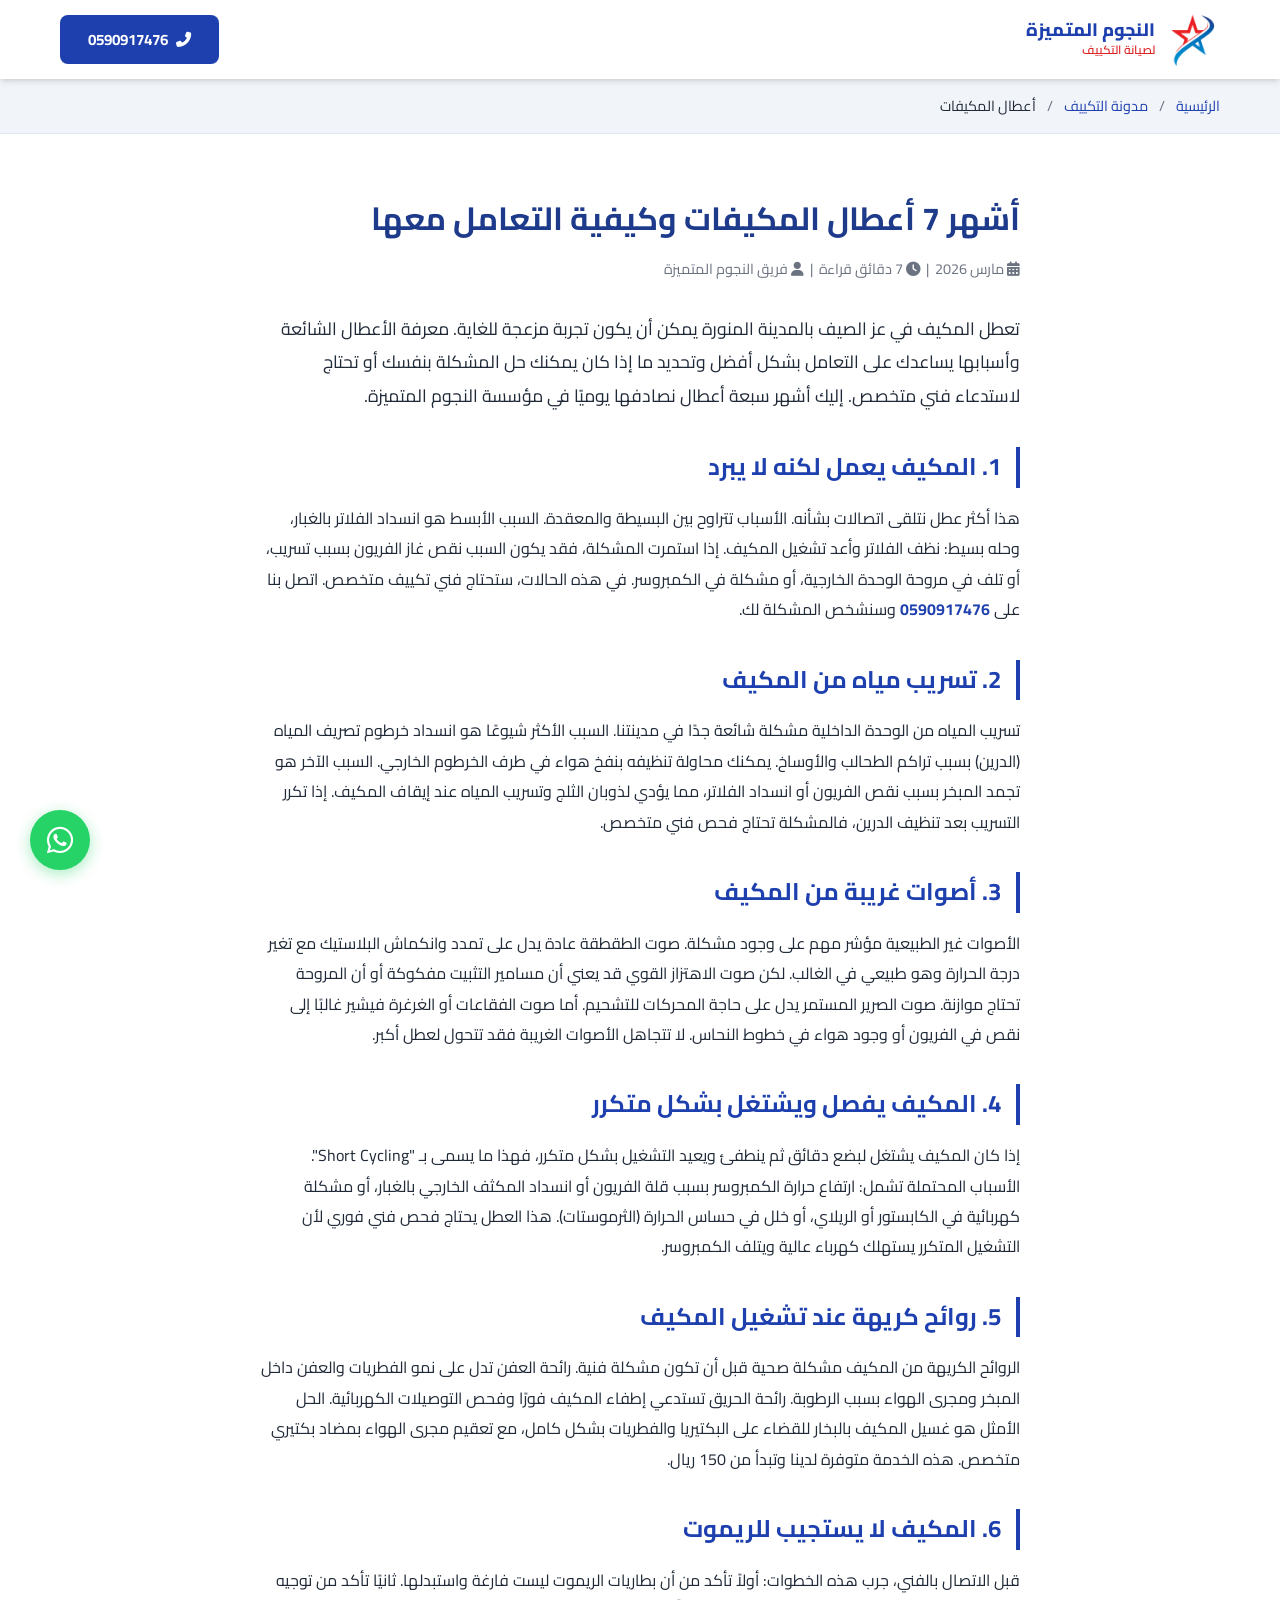
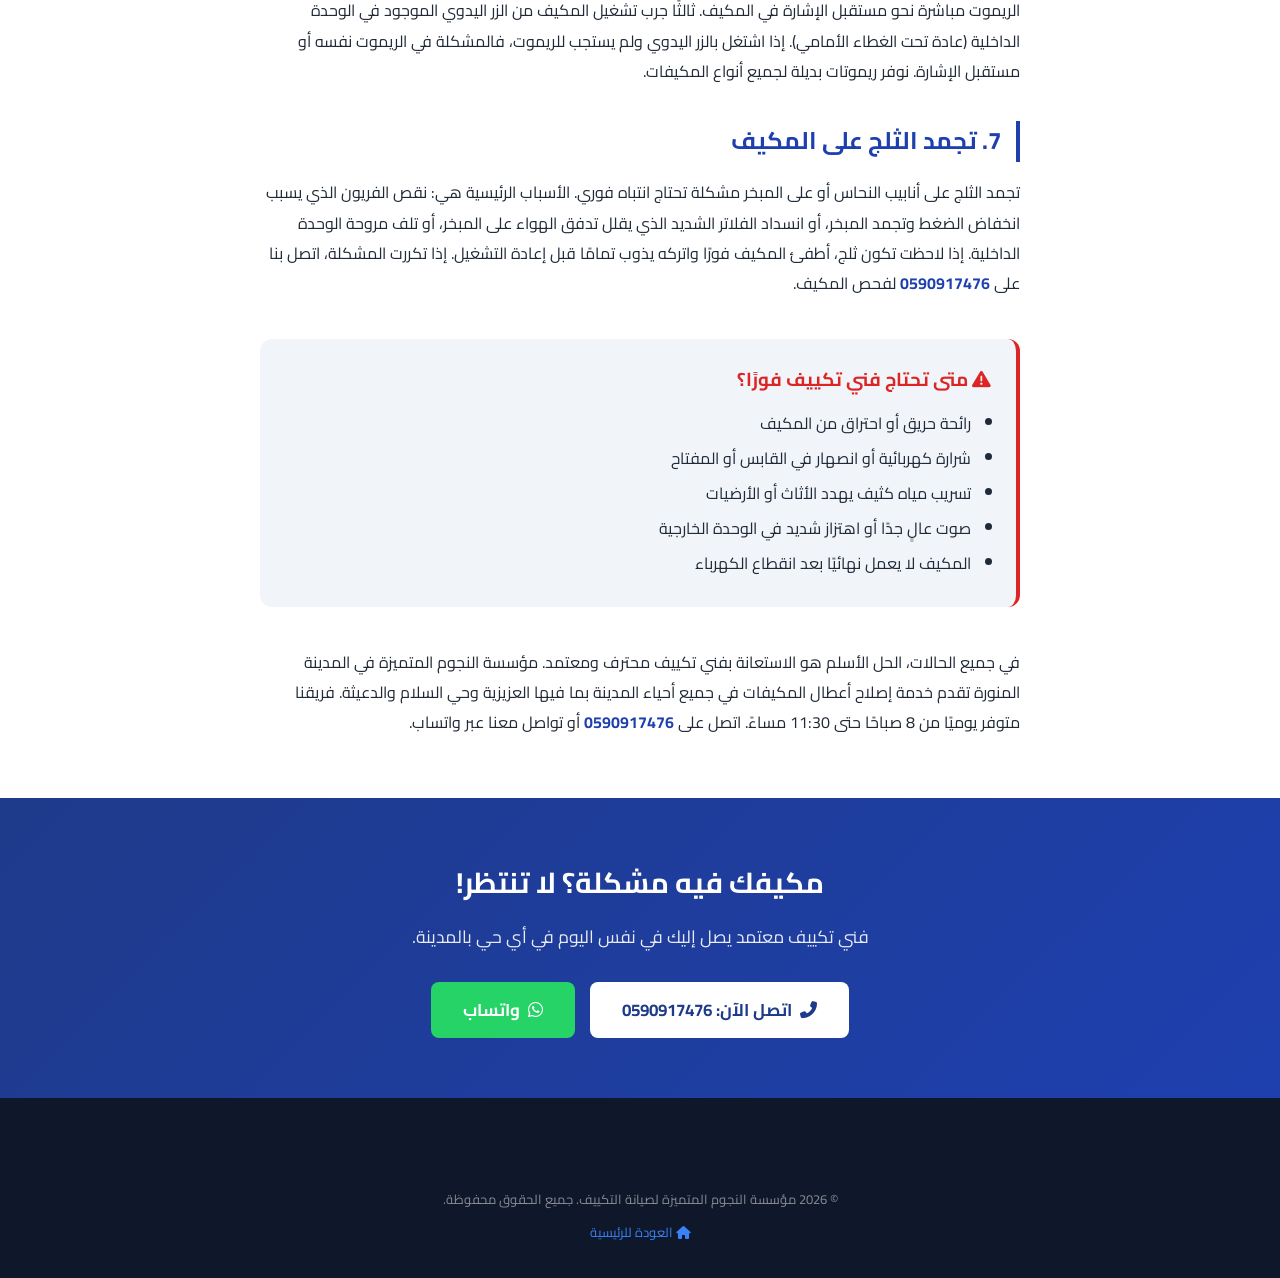
==== اعطال-المكيفات/index.html @ 32ac5b93 "SEO: fix redirects, expand keywords, improve site name in search - Add vercel.json with 301 redirect" ====
<!DOCTYPE html>
<html lang="ar" dir="rtl">
<head>
    <meta charset="UTF-8">
    <meta name="viewport" content="width=device-width, initial-scale=1.0">
    <meta http-equiv="X-UA-Compatible" content="ie=edge">

    <!-- Primary SEO Meta Tags -->
    <title>أشهر 7 أعطال المكيفات وحلولها | المدينة المنورة</title>
    <meta name="description" content="تعرف على أشهر 7 أعطال مكيفات وكيفية التعامل معها. دليل شامل من خبراء النجوم المتميزة في المدينة المنورة. اتصل: +966590917476">
    <meta name="keywords" content="أعطال المكيفات, مشاكل المكيف, المكيف لا يبرد, تسريب مياه المكيف, صوت المكيف عالي, المكيف يفصل ويشتغل, إصلاح مكيفات المدينة المنورة, تغيير كمبروسر, عطل لوحة المكيف, المكيف لا يعمل, رائحة كريهة من المكيف, المكيف يسرب فريون, تبريد المكيف ضعيف">
    <meta name="author" content="مؤسسة النجوم المتميزة لصيانة التكييف">
    <meta name="robots" content="index, follow, max-image-preview:large, max-snippet:-1, max-video-preview:-1">
    <link rel="canonical" href="https://www.njoomac.org/اعطال-المكيفات/">

    <!-- Open Graph / Facebook -->
    <meta property="og:type" content="article">
    <meta property="og:url" content="https://www.njoomac.org/اعطال-المكيفات/">
    <meta property="og:title" content="أشهر 7 أعطال المكيفات وحلولها | المدينة المنورة">
    <meta property="og:description" content="دليل شامل لأشهر أعطال المكيفات وكيفية التعامل معها من خبراء التكييف في المدينة المنورة.">
    <meta property="og:image" content="https://www.njoomac.org/images/og-image.jpg">
    <meta property="og:image:width" content="1200">
    <meta property="og:image:height" content="630">
    <meta property="og:image:alt" content="أعطال المكيفات وحلولها - النجوم المتميزة المدينة المنورة">
    <meta property="og:locale" content="ar_SA">
    <meta property="og:site_name" content="مؤسسة النجوم المتميزة لصيانة التكييف">
    <meta property="article:published_time" content="2026-03-15T08:00:00+03:00">
    <meta property="article:author" content="مؤسسة النجوم المتميزة">

    <!-- Twitter Card -->
    <meta name="twitter:card" content="summary_large_image">
    <meta name="twitter:title" content="أشهر 7 أعطال المكيفات وحلولها | المدينة المنورة">
    <meta name="twitter:description" content="دليل شامل لأشهر أعطال المكيفات وكيفية التعامل معها من خبراء التكييف في المدينة المنورة.">
    <meta name="twitter:image" content="https://www.njoomac.org/images/og-image.jpg">

    <!-- Language/Region -->
    <link rel="alternate" hreflang="ar-SA" href="https://www.njoomac.org/اعطال-المكيفات/">

    <!-- Geo Tags for Local SEO -->
    <meta name="geo.region" content="SA-03">
    <meta name="geo.placename" content="المدينة المنورة">
    <meta name="geo.position" content="24.4709;39.6120">
    <meta name="ICBM" content="24.4709, 39.6120">

    <!-- Favicon -->
    <link rel="icon" type="image/png" href="../images/logo.png">
    <link rel="apple-touch-icon" href="../images/logo.png">

    <!-- Google Fonts -->
    <link rel="preconnect" href="https://fonts.googleapis.com">
    <link rel="preconnect" href="https://fonts.gstatic.com" crossorigin>
    <link href="https://fonts.googleapis.com/css2?family=Cairo:wght@300;400;600;700;800;900&display=swap" rel="stylesheet">

    <!-- Font Awesome Icons -->
    <link rel="stylesheet" href="https://cdnjs.cloudflare.com/ajax/libs/font-awesome/6.5.1/css/all.min.css" media="print" onload="this.media='all'">
    <noscript><link rel="stylesheet" href="https://cdnjs.cloudflare.com/ajax/libs/font-awesome/6.5.1/css/all.min.css"></noscript>

    <link rel="stylesheet" href="../styles.css">

    <!-- Article Schema -->
    <script type="application/ld+json">
    {
        "@context": "https://schema.org",
        "@type": "Article",
        "headline": "أشهر 7 أعطال المكيفات وكيفية التعامل معها",
        "description": "دليل شامل يوضح أشهر أعطال المكيفات وأسبابها وكيفية التعامل معها ومتى تحتاج لاستدعاء فني متخصص",
        "author": {
            "@type": "Organization",
            "name": "مؤسسة النجوم المتميزة لصيانة التكييف",
            "url": "https://www.njoomac.org/"
        },
        "publisher": {
            "@type": "Organization",
            "name": "مؤسسة النجوم المتميزة لصيانة التكييف",
            "logo": {
                "@type": "ImageObject",
                "url": "https://www.njoomac.org/images/logo.png"
            }
        },
        "datePublished": "2026-03-15",
        "dateModified": "2026-03-28",
        "image": "https://www.njoomac.org/images/og-image.jpg",
        "mainEntityOfPage": {
            "@type": "WebPage",
            "@id": "https://www.njoomac.org/اعطال-المكيفات/"
        }
    }
    </script>

    <!-- BreadcrumbList Schema -->
    <script type="application/ld+json">
    {
        "@context": "https://schema.org",
        "@type": "BreadcrumbList",
        "name": "أشهر 7 أعطال المكيفات وحلولها",
        "itemListElement": [
            {"@type": "ListItem", "position": 1, "name": "الرئيسية", "item": "https://www.njoomac.org/"},
            {"@type": "ListItem", "position": 2, "name": "مدونة التكييف", "item": "https://www.njoomac.org/#blog"},
            {"@type": "ListItem", "position": 3, "name": "أعطال المكيفات", "item": "https://www.njoomac.org/اعطال-المكيفات/"}
        ]
    }
    </script>
</head>
<body>
    <!-- Simple Header -->
    <header class="main-header" style="position: relative;">
        <div class="container">
            <nav class="navbar">
                <a href="../" class="logo">
                    <img src="../images/logo.png" alt="مؤسسة النجوم المتميزة لصيانة التكييف" width="60" height="60" loading="lazy">
                    <div class="logo-text">
                        <span class="logo-title">النجوم المتميزة</span>
                        <span class="logo-subtitle">لصيانة التكييف</span>
                    </div>
                </a>
                <a href="tel:+966590917476" class="btn btn-primary" style="font-size: 0.95rem;">
                    <i class="fas fa-phone-alt"></i> 0590917476
                </a>
            </nav>
        </div>
    </header>

    <main>
    <!-- Breadcrumb -->
    <div style="background: var(--bg-gray); padding: 15px 0; border-bottom: 1px solid var(--border);">
        <div class="container">
            <nav aria-label="breadcrumb" style="font-size: 0.9rem; color: var(--text-light);">
                <a href="../" style="color: var(--primary); text-decoration: none;">الرئيسية</a>
                <span style="margin: 0 8px;">/</span>
                <a href="../#blog" style="color: var(--primary); text-decoration: none;">مدونة التكييف</a>
                <span style="margin: 0 8px;">/</span>
                <span style="color: var(--text);">أعطال المكيفات</span>
            </nav>
        </div>
    </div>

    <!-- Article Content -->
    <article style="padding: 60px 0;">
        <div class="container" style="max-width: 800px;">
            <h1 style="font-size: 2rem; color: var(--primary-dark); margin-bottom: 15px; line-height: 1.5;">أشهر 7 أعطال المكيفات وكيفية التعامل معها</h1>
            <p style="color: var(--text-light); font-size: 0.9rem; margin-bottom: 30px;">
                <i class="fas fa-calendar-alt"></i> مارس 2026 &nbsp;|&nbsp;
                <i class="fas fa-clock"></i> 7 دقائق قراءة &nbsp;|&nbsp;
                <i class="fas fa-user"></i> فريق النجوم المتميزة
            </p>

            <p style="font-size: 1.1rem; line-height: 1.9; color: var(--text); margin-bottom: 30px;">
                تعطل المكيف في عز الصيف بالمدينة المنورة يمكن أن يكون تجربة مزعجة للغاية. معرفة الأعطال الشائعة وأسبابها يساعدك على التعامل بشكل أفضل وتحديد ما إذا كان يمكنك حل المشكلة بنفسك أو تحتاج لاستدعاء فني متخصص. إليك أشهر سبعة أعطال نصادفها يوميًا في مؤسسة النجوم المتميزة.
            </p>

            <h2 style="font-size: 1.5rem; color: var(--primary); margin: 35px 0 15px; border-right: 4px solid var(--primary); padding-right: 15px;">1. المكيف يعمل لكنه لا يبرد</h2>
            <p style="line-height: 1.9; margin-bottom: 15px;">
                هذا أكثر عطل نتلقى اتصالات بشأنه. الأسباب تتراوح بين البسيطة والمعقدة. السبب الأبسط هو انسداد الفلاتر بالغبار، وحله بسيط: نظف الفلاتر وأعد تشغيل المكيف. إذا استمرت المشكلة، فقد يكون السبب نقص غاز الفريون بسبب تسريب، أو تلف في مروحة الوحدة الخارجية، أو مشكلة في الكمبروسر. في هذه الحالات، ستحتاج فني تكييف متخصص. اتصل بنا على <a href="tel:+966590917476" style="color: var(--primary); font-weight: 700; text-decoration: none;">0590917476</a> وسنشخص المشكلة لك.
            </p>

            <h2 style="font-size: 1.5rem; color: var(--primary); margin: 35px 0 15px; border-right: 4px solid var(--primary); padding-right: 15px;">2. تسريب مياه من المكيف</h2>
            <p style="line-height: 1.9; margin-bottom: 15px;">
                تسريب المياه من الوحدة الداخلية مشكلة شائعة جدًا في مدينتنا. السبب الأكثر شيوعًا هو انسداد خرطوم تصريف المياه (الدرين) بسبب تراكم الطحالب والأوساخ. يمكنك محاولة تنظيفه بنفخ هواء في طرف الخرطوم الخارجي. السبب الآخر هو تجمد المبخر بسبب نقص الفريون أو انسداد الفلاتر، مما يؤدي لذوبان الثلج وتسريب المياه عند إيقاف المكيف. إذا تكرر التسريب بعد تنظيف الدرين، فالمشكلة تحتاج فحص فني متخصص.
            </p>

            <h2 style="font-size: 1.5rem; color: var(--primary); margin: 35px 0 15px; border-right: 4px solid var(--primary); padding-right: 15px;">3. أصوات غريبة من المكيف</h2>
            <p style="line-height: 1.9; margin-bottom: 15px;">
                الأصوات غير الطبيعية مؤشر مهم على وجود مشكلة. صوت الطقطقة عادة يدل على تمدد وانكماش البلاستيك مع تغير درجة الحرارة وهو طبيعي في الغالب. لكن صوت الاهتزاز القوي قد يعني أن مسامير التثبيت مفكوكة أو أن المروحة تحتاج موازنة. صوت الصرير المستمر يدل على حاجة المحركات للتشحيم. أما صوت الفقاعات أو الغرغرة فيشير غالبًا إلى نقص في الفريون أو وجود هواء في خطوط النحاس. لا تتجاهل الأصوات الغريبة فقد تتحول لعطل أكبر.
            </p>

            <h2 style="font-size: 1.5rem; color: var(--primary); margin: 35px 0 15px; border-right: 4px solid var(--primary); padding-right: 15px;">4. المكيف يفصل ويشتغل بشكل متكرر</h2>
            <p style="line-height: 1.9; margin-bottom: 15px;">
                إذا كان المكيف يشتغل لبضع دقائق ثم ينطفئ ويعيد التشغيل بشكل متكرر، فهذا ما يسمى بـ "Short Cycling". الأسباب المحتملة تشمل: ارتفاع حرارة الكمبروسر بسبب قلة الفريون أو انسداد المكثف الخارجي بالغبار، أو مشكلة كهربائية في الكابستور أو الريلاي، أو خلل في حساس الحرارة (الثرموستات). هذا العطل يحتاج فحص فني فوري لأن التشغيل المتكرر يستهلك كهرباء عالية ويتلف الكمبروسر.
            </p>

            <h2 style="font-size: 1.5rem; color: var(--primary); margin: 35px 0 15px; border-right: 4px solid var(--primary); padding-right: 15px;">5. روائح كريهة عند تشغيل المكيف</h2>
            <p style="line-height: 1.9; margin-bottom: 15px;">
                الروائح الكريهة من المكيف مشكلة صحية قبل أن تكون مشكلة فنية. رائحة العفن تدل على نمو الفطريات والعفن داخل المبخر ومجرى الهواء بسبب الرطوبة. رائحة الحريق تستدعي إطفاء المكيف فورًا وفحص التوصيلات الكهربائية. الحل الأمثل هو غسيل المكيف بالبخار للقضاء على البكتيريا والفطريات بشكل كامل، مع تعقيم مجرى الهواء بمضاد بكتيري متخصص. هذه الخدمة متوفرة لدينا وتبدأ من 150 ريال.
            </p>

            <h2 style="font-size: 1.5rem; color: var(--primary); margin: 35px 0 15px; border-right: 4px solid var(--primary); padding-right: 15px;">6. المكيف لا يستجيب للريموت</h2>
            <p style="line-height: 1.9; margin-bottom: 15px;">
                قبل الاتصال بالفني، جرب هذه الخطوات: أولاً تأكد من أن بطاريات الريموت ليست فارغة واستبدلها. ثانيًا تأكد من توجيه الريموت مباشرة نحو مستقبل الإشارة في المكيف. ثالثًا جرب تشغيل المكيف من الزر اليدوي الموجود في الوحدة الداخلية (عادة تحت الغطاء الأمامي). إذا اشتغل بالزر اليدوي ولم يستجب للريموت، فالمشكلة في الريموت نفسه أو مستقبل الإشارة. نوفر ريموتات بديلة لجميع أنواع المكيفات.
            </p>

            <h2 style="font-size: 1.5rem; color: var(--primary); margin: 35px 0 15px; border-right: 4px solid var(--primary); padding-right: 15px;">7. تجمد الثلج على المكيف</h2>
            <p style="line-height: 1.9; margin-bottom: 15px;">
                تجمد الثلج على أنابيب النحاس أو على المبخر مشكلة تحتاج انتباه فوري. الأسباب الرئيسية هي: نقص الفريون الذي يسبب انخفاض الضغط وتجمد المبخر، أو انسداد الفلاتر الشديد الذي يقلل تدفق الهواء على المبخر، أو تلف مروحة الوحدة الداخلية. إذا لاحظت تكون ثلج، أطفئ المكيف فورًا واتركه يذوب تمامًا قبل إعادة التشغيل. إذا تكررت المشكلة، اتصل بنا على <a href="tel:+966590917476" style="color: var(--primary); font-weight: 700; text-decoration: none;">0590917476</a> لفحص المكيف.
            </p>

            <div style="background: var(--bg-gray); border-radius: var(--radius); padding: 25px; margin: 40px 0; border-right: 4px solid var(--secondary);">
                <h3 style="color: var(--secondary); margin-bottom: 10px;"><i class="fas fa-exclamation-triangle"></i> متى تحتاج فني تكييف فورًا؟</h3>
                <ul style="line-height: 2.2; padding-right: 20px; list-style: disc;">
                    <li>رائحة حريق أو احتراق من المكيف</li>
                    <li>شرارة كهربائية أو انصهار في القابس أو المفتاح</li>
                    <li>تسريب مياه كثيف يهدد الأثاث أو الأرضيات</li>
                    <li>صوت عالٍ جدًا أو اهتزاز شديد في الوحدة الخارجية</li>
                    <li>المكيف لا يعمل نهائيًا بعد انقطاع الكهرباء</li>
                </ul>
            </div>

            <p style="line-height: 1.9;">
                في جميع الحالات، الحل الأسلم هو الاستعانة بفني تكييف محترف ومعتمد. مؤسسة النجوم المتميزة في المدينة المنورة تقدم خدمة إصلاح أعطال المكيفات في جميع أحياء المدينة بما فيها العزيزية وحي السلام والدعيثة. فريقنا متوفر يوميًا من 8 صباحًا حتى 11:30 مساءً. اتصل على <a href="tel:+966590917476" style="color: var(--primary); font-weight: 700; text-decoration: none;">0590917476</a> أو تواصل معنا عبر واتساب.
            </p>
        </div>
    </article>

    <!-- CTA Section -->
    <section style="background: linear-gradient(135deg, var(--primary-dark), var(--primary)); padding: 60px 0; text-align: center; color: #fff;">
        <div class="container">
            <h2 style="font-size: 1.8rem; margin-bottom: 15px; color: #fff;">مكيفك فيه مشكلة؟ لا تنتظر!</h2>
            <p style="font-size: 1.1rem; margin-bottom: 30px; opacity: 0.9;">فني تكييف معتمد يصل إليك في نفس اليوم في أي حي بالمدينة.</p>
            <div style="display: flex; gap: 15px; justify-content: center; flex-wrap: wrap;">
                <a href="tel:+966590917476" class="btn btn-primary btn-lg" style="background: #fff; color: var(--primary-dark); font-weight: 700;">
                    <i class="fas fa-phone-alt"></i> اتصل الآن: 0590917476
                </a>
                <a href="https://wa.me/966590917476?text=السلام عليكم، عندي مشكلة في المكيف وأحتاج فني" class="btn btn-whatsapp btn-lg" target="_blank">
                    <i class="fab fa-whatsapp"></i> واتساب
                </a>
            </div>
        </div>
    </section>

    <!-- Footer -->
    <footer class="footer">
        <div class="container">
            <div class="footer-bottom" style="padding: 30px 0;">
                <p>&copy; <script>document.write(new Date().getFullYear())</script> مؤسسة النجوم المتميزة لصيانة التكييف. جميع الحقوق محفوظة.</p>
                <p style="margin-top: 10px;"><a href="../" style="color: var(--primary-light); text-decoration: none;"><i class="fas fa-home"></i> العودة للرئيسية</a></p>
            </div>
        </div>
    </footer>
    </main>

    <!-- Floating WhatsApp Button -->
    <a href="https://wa.me/966590917476?text=السلام عليكم، عندي مشكلة في المكيف" class="whatsapp-float" target="_blank" aria-label="تواصل معنا عبر واتساب">
        <i class="fab fa-whatsapp"></i>
    </a>
</body>
</html>
---- styles.css ----
/* ===== CSS Variables ===== */
:root {
    --primary: #1e40af;
    --primary-dark: #1e3a8a;
    --primary-light: #3b82f6;
    --secondary: #dc2626;
    --secondary-dark: #b91c1c;
    --accent: #f59e0b;
    --accent-light: #fbbf24;
    --green: #16a34a;
    --whatsapp: #25d366;
    --whatsapp-dark: #128c7e;
    --text: #1f2937;
    --text-light: #6b7280;
    --text-lighter: #9ca3af;
    --bg: #ffffff;
    --bg-light: #f8fafc;
    --bg-gray: #f1f5f9;
    --border: #e2e8f0;
    --shadow: 0 4px 6px -1px rgba(0, 0, 0, 0.1), 0 2px 4px -2px rgba(0, 0, 0, 0.1);
    --shadow-lg: 0 10px 15px -3px rgba(0, 0, 0, 0.1), 0 4px 6px -4px rgba(0, 0, 0, 0.1);
    --shadow-xl: 0 20px 25px -5px rgba(0, 0, 0, 0.1), 0 8px 10px -6px rgba(0, 0, 0, 0.1);
    --radius: 12px;
    --radius-sm: 8px;
    --radius-lg: 16px;
    --transition: all 0.3s ease;
}

/* ===== Reset & Base ===== */
*, *::before, *::after {
    margin: 0;
    padding: 0;
    box-sizing: border-box;
}

html {
    scroll-behavior: smooth;
    scroll-padding-top: 80px;
    overflow-x: hidden;
}

body {
    font-family: 'Cairo', sans-serif;
    font-size: 16px;
    line-height: 1.7;
    color: var(--text);
    background: var(--bg);
    direction: rtl;
    overflow-x: hidden;
}

a {
    text-decoration: none;
    color: inherit;
    transition: var(--transition);
}

ul {
    list-style: none;
}

img {
    max-width: 100%;
    height: auto;
    display: block;
}

.container {
    max-width: 1200px;
    margin: 0 auto;
    padding: 0 20px;
}

/* ===== Top Bar ===== */
.top-bar {
    background: var(--primary-dark);
    color: #fff;
    padding: 8px 0;
    font-size: 13px;
}

.top-bar-content {
    display: flex;
    justify-content: space-between;
    align-items: center;
    flex-wrap: wrap;
    gap: 10px;
}

.top-bar a {
    color: #fff;
    display: inline-flex;
    align-items: center;
    gap: 5px;
}

.top-bar a:hover {
    color: var(--accent-light);
}

.top-bar .separator {
    margin: 0 8px;
    opacity: 0.5;
}

.top-bar-left, .top-bar-right {
    display: flex;
    align-items: center;
    gap: 5px;
}

/* ===== Header ===== */
.main-header {
    background: #fff;
    box-shadow: var(--shadow);
    position: sticky;
    top: 0;
    z-index: 1000;
    transition: var(--transition);
}

.main-header.scrolled {
    box-shadow: var(--shadow-lg);
}

.navbar {
    display: flex;
    justify-content: space-between;
    align-items: center;
    padding: 12px 0;
}

.logo {
    display: flex;
    align-items: center;
    gap: 10px;
}

.logo img {
    width: 55px;
    height: 55px;
    object-fit: contain;
}

.logo-text {
    display: flex;
    flex-direction: column;
}

.logo-title {
    font-size: 18px;
    font-weight: 800;
    color: var(--primary);
    line-height: 1.2;
}

.logo-subtitle {
    font-size: 12px;
    color: var(--secondary);
    font-weight: 600;
}

.nav-links {
    display: flex;
    align-items: center;
    gap: 5px;
}

.nav-links a {
    padding: 8px 14px;
    border-radius: var(--radius-sm);
    font-size: 14px;
    font-weight: 600;
    color: var(--text);
    transition: var(--transition);
}

.nav-links a:hover, .nav-links a.active {
    color: var(--primary);
    background: rgba(30, 64, 175, 0.08);
}

.nav-cta {
    background: var(--primary) !important;
    color: #fff !important;
    padding: 8px 20px !important;
}

.nav-cta:hover {
    background: var(--primary-dark) !important;
}

.menu-toggle {
    display: none;
    flex-direction: column;
    gap: 5px;
    background: none;
    border: none;
    cursor: pointer;
    padding: 5px;
}

.menu-toggle span {
    width: 28px;
    height: 3px;
    background: var(--text);
    border-radius: 3px;
    transition: var(--transition);
}

/* ===== Buttons ===== */
.btn {
    display: inline-flex;
    align-items: center;
    gap: 8px;
    padding: 12px 28px;
    border-radius: var(--radius-sm);
    font-family: 'Cairo', sans-serif;
    font-size: 16px;
    font-weight: 700;
    cursor: pointer;
    border: none;
    transition: var(--transition);
    text-align: center;
    justify-content: center;
}

.btn-primary {
    background: var(--primary);
    color: #fff;
}

.btn-primary:hover {
    background: var(--primary-dark);
    transform: translateY(-2px);
    box-shadow: var(--shadow-lg);
}

.btn-whatsapp {
    background: var(--whatsapp);
    color: #fff;
}

.btn-whatsapp:hover {
    background: var(--whatsapp-dark);
    transform: translateY(-2px);
    box-shadow: var(--shadow-lg);
}

.btn-outline {
    background: transparent;
    color: var(--primary);
    border: 2px solid var(--primary);
    padding: 10px 24px;
}

.btn-outline:hover {
    background: var(--primary);
    color: #fff;
    transform: translateY(-2px);
}

.btn-lg {
    padding: 14px 32px;
    font-size: 17px;
}

.btn-xl {
    padding: 16px 36px;
    font-size: 18px;
    width: 100%;
}

/* ===== Hero Section ===== */
.hero {
    position: relative;
    background: linear-gradient(135deg, #0f172a 0%, #1e3a8a 50%, #1e40af 100%);
    padding: 80px 0 60px;
    overflow: hidden;
    min-height: 550px;
    display: flex;
    align-items: center;
}

.hero::before {
    content: '';
    position: absolute;
    top: 0;
    left: 0;
    right: 0;
    bottom: 0;
    background: url("data:image/svg+xml,%3Csvg width='60' height='60' viewBox='0 0 60 60' xmlns='http://www.w3.org/2000/svg'%3E%3Cg fill='none' fill-rule='evenodd'%3E%3Cg fill='%23ffffff' fill-opacity='0.03'%3E%3Cpath d='M36 34v-4h-2v4h-4v2h4v4h2v-4h4v-2h-4zm0-30V0h-2v4h-4v2h4v4h2V6h4V4h-4zM6 34v-4H4v4H0v2h4v4h2v-4h4v-2H6zM6 4V0H4v4H0v2h4v4h2V6h4V4H6z'/%3E%3C/g%3E%3C/g%3E%3C/svg%3E");
    opacity: 0.5;
}

.hero-overlay {
    position: absolute;
    top: 0;
    left: 0;
    right: 0;
    bottom: 0;
    background: radial-gradient(ellipse at 30% 50%, rgba(59, 130, 246, 0.3) 0%, transparent 70%);
}

.hero .container {
    position: relative;
    z-index: 2;
}

.hero-content {
    text-align: center;
    color: #fff;
    max-width: 850px;
    margin: 0 auto;
}

.hero-badge {
    display: inline-flex;
    align-items: center;
    gap: 8px;
    background: rgba(255, 255, 255, 0.15);
    backdrop-filter: blur(10px);
    padding: 8px 20px;
    border-radius: 50px;
    font-size: 14px;
    font-weight: 600;
    margin-bottom: 20px;
    border: 1px solid rgba(255, 255, 255, 0.2);
}

.hero-badge i {
    color: var(--accent);
}

.hero h1 {
    font-size: 42px;
    font-weight: 900;
    line-height: 1.3;
    margin-bottom: 12px;
}

.highlight {
    color: var(--accent-light);
    position: relative;
}

.hero-sub {
    font-size: 22px;
    font-weight: 600;
    color: rgba(255, 255, 255, 0.9);
    margin-bottom: 16px;
}

.hero-desc {
    font-size: 16px;
    color: rgba(255, 255, 255, 0.8);
    max-width: 700px;
    margin: 0 auto 30px;
    line-height: 1.8;
}

.hero-buttons {
    display: flex;
    gap: 16px;
    justify-content: center;
    flex-wrap: wrap;
    margin-bottom: 40px;
}

.hero-stats {
    display: flex;
    gap: 40px;
    justify-content: center;
    flex-wrap: wrap;
    padding-top: 30px;
    border-top: 1px solid rgba(255, 255, 255, 0.15);
}

.stat {
    text-align: center;
}

.stat-number {
    display: block;
    font-size: 36px;
    font-weight: 900;
    color: var(--accent-light);
}

.stat-label {
    font-size: 14px;
    color: rgba(255, 255, 255, 0.7);
}

/* ===== Quick Services Bar ===== */
.quick-services {
    background: var(--bg);
    padding: 0;
    margin-top: -30px;
    position: relative;
    z-index: 10;
}

.quick-grid {
    display: flex;
    background: #fff;
    border-radius: var(--radius-lg);
    box-shadow: var(--shadow-xl);
    overflow: hidden;
}

.quick-item {
    flex: 1;
    display: flex;
    flex-direction: column;
    align-items: center;
    gap: 8px;
    padding: 20px 15px;
    font-size: 14px;
    font-weight: 700;
    color: var(--text);
    transition: var(--transition);
    text-align: center;
    border-left: 1px solid var(--border);
}

.quick-item:last-child {
    border-left: none;
}

.quick-item:first-child {
    border-right: none;
}

.quick-item i {
    font-size: 24px;
    color: var(--primary);
}

.quick-item:hover {
    background: var(--primary);
    color: #fff;
}

.quick-item:hover i {
    color: #fff;
}

.quick-cta {
    background: var(--secondary);
    color: #fff !important;
}

.quick-cta i {
    color: #fff !important;
}

.quick-cta:hover {
    background: var(--secondary-dark) !important;
}

/* ===== Section Styles ===== */
.section-header {
    text-align: center;
    max-width: 700px;
    margin: 0 auto 50px;
}

.section-badge {
    display: inline-block;
    background: rgba(30, 64, 175, 0.1);
    color: var(--primary);
    padding: 6px 18px;
    border-radius: 50px;
    font-size: 14px;
    font-weight: 700;
    margin-bottom: 12px;
}

.section-header h2 {
    font-size: 32px;
    font-weight: 800;
    color: var(--text);
    margin-bottom: 12px;
    line-height: 1.4;
}

.section-header p {
    font-size: 16px;
    color: var(--text-light);
    line-height: 1.7;
}

/* ===== Services ===== */
.services {
    padding: 80px 0;
    background: var(--bg-light);
}

.services-grid {
    display: grid;
    grid-template-columns: repeat(3, 1fr);
    gap: 24px;
}

.service-card {
    background: #fff;
    border-radius: var(--radius);
    padding: 30px;
    transition: var(--transition);
    border: 1px solid var(--border);
    position: relative;
    overflow: hidden;
}

.service-card::before {
    content: '';
    position: absolute;
    top: 0;
    right: 0;
    left: 0;
    height: 4px;
    background: linear-gradient(90deg, var(--primary), var(--secondary));
    opacity: 0;
    transition: var(--transition);
}

.service-card:hover {
    transform: translateY(-5px);
    box-shadow: var(--shadow-xl);
    border-color: transparent;
}

.service-card:hover::before {
    opacity: 1;
}

.service-icon {
    width: 64px;
    height: 64px;
    background: linear-gradient(135deg, var(--primary), var(--primary-light));
    border-radius: var(--radius);
    display: flex;
    align-items: center;
    justify-content: center;
    margin-bottom: 20px;
}

.service-icon i {
    font-size: 28px;
    color: #fff;
}

.service-card h3 {
    font-size: 20px;
    font-weight: 800;
    margin-bottom: 10px;
    color: var(--text);
}

.service-card > p {
    font-size: 14px;
    color: var(--text-light);
    margin-bottom: 16px;
    line-height: 1.7;
}

.service-features {
    margin-bottom: 20px;
}

.service-features li {
    display: flex;
    align-items: center;
    gap: 8px;
    padding: 5px 0;
    font-size: 13px;
    color: var(--text);
}

.service-features i {
    color: var(--green);
    font-size: 12px;
}

/* ===== Why Us ===== */
.why-us {
    padding: 80px 0;
    background: var(--bg);
}

.features-grid {
    display: grid;
    grid-template-columns: repeat(3, 1fr);
    gap: 24px;
}

.feature-card {
    text-align: center;
    padding: 35px 25px;
    border-radius: var(--radius);
    transition: var(--transition);
    background: var(--bg-light);
    border: 1px solid transparent;
}

.feature-card:hover {
    border-color: var(--primary);
    transform: translateY(-3px);
    box-shadow: var(--shadow-lg);
}

.feature-icon {
    width: 70px;
    height: 70px;
    margin: 0 auto 20px;
    background: linear-gradient(135deg, var(--primary), var(--primary-light));
    border-radius: 50%;
    display: flex;
    align-items: center;
    justify-content: center;
}

.feature-icon i {
    font-size: 28px;
    color: #fff;
}

.feature-card h3 {
    font-size: 18px;
    font-weight: 800;
    margin-bottom: 10px;
}

.feature-card p {
    font-size: 14px;
    color: var(--text-light);
    line-height: 1.7;
}

/* ===== CTA Banner ===== */
.cta-banner {
    padding: 60px 0;
    background: linear-gradient(135deg, var(--secondary) 0%, var(--secondary-dark) 100%);
    position: relative;
    overflow: hidden;
}

.cta-banner::before {
    content: '';
    position: absolute;
    top: -50%;
    right: -20%;
    width: 500px;
    height: 500px;
    background: rgba(255, 255, 255, 0.05);
    border-radius: 50%;
}

.cta-content {
    text-align: center;
    position: relative;
    z-index: 2;
    color: #fff;
}

.cta-content h2 {
    font-size: 32px;
    font-weight: 800;
    margin-bottom: 10px;
}

.cta-content p {
    font-size: 18px;
    margin-bottom: 30px;
    opacity: 0.9;
}

.cta-buttons {
    display: flex;
    gap: 16px;
    justify-content: center;
    flex-wrap: wrap;
}

.cta-buttons .btn-primary {
    background: #fff;
    color: var(--secondary);
}

.cta-buttons .btn-primary:hover {
    background: var(--bg-gray);
}

/* ===== Areas ===== */
.areas {
    padding: 80px 0;
    background: var(--bg-light);
}

.areas-grid {
    display: grid;
    grid-template-columns: repeat(4, 1fr);
    gap: 16px;
}

.area-card {
    background: #fff;
    border-radius: var(--radius-sm);
    padding: 20px;
    text-align: center;
    transition: var(--transition);
    border: 1px solid var(--border);
}

.area-card:hover {
    border-color: var(--primary);
    transform: translateY(-3px);
    box-shadow: var(--shadow);
}

.area-card i {
    font-size: 24px;
    color: var(--secondary);
    margin-bottom: 10px;
}

.area-card h3 {
    font-size: 16px;
    font-weight: 700;
    margin-bottom: 5px;
}

.area-card p {
    font-size: 12px;
    color: var(--text-light);
}

/* ===== Gallery ===== */
.gallery {
    padding: 80px 0;
    background: var(--bg);
}

.gallery-grid {
    display: grid;
    grid-template-columns: repeat(3, 1fr);
    gap: 20px;
}

.gallery-item {
    border-radius: var(--radius);
    overflow: hidden;
    aspect-ratio: 4/3;
    position: relative;
    cursor: pointer;
    transition: transform 0.3s;
}

.gallery-item:hover {
    transform: scale(1.02);
}

.gallery-overlay {
    position: absolute;
    bottom: 0;
    left: 0;
    right: 0;
    background: linear-gradient(transparent, rgba(0,0,0,0.8));
    padding: 20px 16px 14px;
    text-align: center;
}

.gallery-overlay span {
    color: #fff;
    font-size: 0.85rem;
    font-weight: 700;
    text-shadow: 0 1px 3px rgba(0,0,0,0.5);
}

.gallery-placeholder {
    width: 100%;
    height: 100%;
    background: linear-gradient(135deg, var(--bg-gray), var(--border));
    display: flex;
    flex-direction: column;
    align-items: center;
    justify-content: center;
    gap: 12px;
    transition: var(--transition);
}

.gallery-placeholder i {
    font-size: 40px;
    color: var(--primary);
    opacity: 0.5;
}

.gallery-placeholder span {
    font-size: 14px;
    font-weight: 600;
    color: var(--text-light);
}

.gallery-item:hover .gallery-placeholder {
    background: linear-gradient(135deg, rgba(30, 64, 175, 0.1), rgba(59, 130, 246, 0.1));
}

/* ===== FAQ ===== */
.faq {
    padding: 80px 0;
    background: var(--bg-light);
}

.faq-list {
    max-width: 800px;
    margin: 0 auto;
}

.faq-item {
    background: #fff;
    border-radius: var(--radius-sm);
    margin-bottom: 12px;
    border: 1px solid var(--border);
    overflow: hidden;
    transition: var(--transition);
}

.faq-item.active {
    border-color: var(--primary);
    box-shadow: var(--shadow);
}

.faq-question {
    width: 100%;
    display: flex;
    justify-content: space-between;
    align-items: center;
    padding: 18px 24px;
    background: none;
    border: none;
    cursor: pointer;
    font-family: 'Cairo', sans-serif;
    font-size: 16px;
    font-weight: 700;
    color: var(--text);
    text-align: right;
    transition: var(--transition);
}

.faq-question:hover {
    color: var(--primary);
}

.faq-question i {
    font-size: 14px;
    transition: transform 0.3s ease;
    color: var(--primary);
}

.faq-item.active .faq-question i {
    transform: rotate(180deg);
}

.faq-answer {
    max-height: 0;
    overflow: hidden;
    transition: max-height 0.4s ease;
}

.faq-answer p {
    padding: 0 24px 18px;
    font-size: 14px;
    color: var(--text-light);
    line-height: 1.8;
}

.faq-answer a {
    color: var(--primary);
    font-weight: 700;
}

/* ===== Blog ===== */
.blog {
    padding: 80px 0;
    background: var(--bg);
}

.blog-grid {
    display: grid;
    grid-template-columns: repeat(3, 1fr);
    gap: 24px;
}

.blog-card {
    background: #fff;
    border-radius: var(--radius);
    overflow: hidden;
    border: 1px solid var(--border);
    transition: var(--transition);
}

.blog-card:hover {
    transform: translateY(-5px);
    box-shadow: var(--shadow-xl);
}

.blog-image {
    height: 180px;
    overflow: hidden;
}

.blog-placeholder-img {
    width: 100%;
    height: 100%;
    background: linear-gradient(135deg, var(--primary), var(--primary-light));
    display: flex;
    align-items: center;
    justify-content: center;
}

.blog-placeholder-img i {
    font-size: 48px;
    color: rgba(255, 255, 255, 0.3);
}

.blog-content {
    padding: 24px;
}

.blog-tag {
    display: inline-block;
    background: rgba(30, 64, 175, 0.1);
    color: var(--primary);
    padding: 4px 12px;
    border-radius: 50px;
    font-size: 12px;
    font-weight: 700;
    margin-bottom: 10px;
}

.blog-card h3 {
    font-size: 18px;
    font-weight: 800;
    margin-bottom: 10px;
    line-height: 1.5;
}

.blog-content > p {
    font-size: 14px;
    color: var(--text-light);
    line-height: 1.7;
    margin-bottom: 16px;
}

.blog-tips {
    background: var(--bg-light);
    border-radius: var(--radius-sm);
    padding: 16px;
    margin-bottom: 16px;
}

.blog-tips p {
    font-size: 13px;
    color: var(--text);
    margin-bottom: 8px;
    line-height: 1.7;
}

.blog-tips p:last-child {
    margin-bottom: 0;
}

.blog-tips strong {
    color: var(--primary);
}

.blog-cta {
    display: inline-block;
    color: var(--primary);
    font-weight: 700;
    font-size: 14px;
}

.blog-cta:hover {
    color: var(--secondary);
}

/* ===== Contact ===== */
.contact {
    padding: 80px 0;
    background: var(--bg-light);
}

.contact-grid {
    display: grid;
    grid-template-columns: 1fr 1fr;
    gap: 40px;
    align-items: start;
}

.contact-info {
    display: grid;
    grid-template-columns: 1fr 1fr;
    gap: 16px;
}

.contact-card {
    background: #fff;
    border-radius: var(--radius);
    padding: 24px;
    text-align: center;
    border: 1px solid var(--border);
    transition: var(--transition);
}

.contact-card:hover {
    border-color: var(--primary);
    box-shadow: var(--shadow);
}

.contact-icon {
    width: 50px;
    height: 50px;
    margin: 0 auto 12px;
    background: linear-gradient(135deg, var(--primary), var(--primary-light));
    border-radius: 50%;
    display: flex;
    align-items: center;
    justify-content: center;
}

.contact-icon i {
    font-size: 20px;
    color: #fff;
}

.contact-card h3 {
    font-size: 16px;
    font-weight: 700;
    margin-bottom: 8px;
}

.contact-link {
    display: block;
    font-size: 18px;
    font-weight: 800;
    color: var(--primary);
    margin-bottom: 4px;
}

.contact-link:hover {
    color: var(--secondary);
}

.contact-card p {
    font-size: 13px;
    color: var(--text-light);
}

.contact-cta-box {
    background: linear-gradient(135deg, var(--primary), var(--primary-dark));
    border-radius: var(--radius-lg);
    padding: 40px;
    text-align: center;
    color: #fff;
}

.contact-cta-box h3 {
    font-size: 24px;
    font-weight: 800;
    margin-bottom: 10px;
}

.contact-cta-box > p {
    font-size: 16px;
    opacity: 0.9;
    margin-bottom: 24px;
}

.contact-cta-box .btn {
    margin-bottom: 12px;
}

.trust-badges {
    display: flex;
    justify-content: center;
    gap: 16px;
    margin-top: 20px;
    flex-wrap: wrap;
}

.trust-badge {
    display: inline-flex;
    align-items: center;
    gap: 6px;
    font-size: 13px;
    font-weight: 600;
    opacity: 0.9;
}

.trust-badge i {
    color: var(--accent-light);
}

/* ===== Map ===== */
.map-container {
    margin-top: 40px;
    text-align: center;
}

.map-container h3 {
    font-size: 20px;
    font-weight: 800;
    color: var(--text);
    margin-bottom: 16px;
    display: flex;
    align-items: center;
    justify-content: center;
    gap: 8px;
}

.map-container h3 i {
    color: var(--secondary);
}

.map-wrapper {
    border-radius: var(--radius);
    overflow: hidden;
    box-shadow: var(--shadow-lg);
    border: 2px solid var(--border);
}

.map-wrapper iframe {
    display: block;
    width: 100%;
}

/* ===== Footer ===== */
.footer {
    background: #0f172a;
    color: #fff;
    padding: 60px 0 0;
}

.footer-grid {
    display: grid;
    grid-template-columns: 2fr 1fr 1fr 1fr;
    gap: 30px;
    padding-bottom: 40px;
    border-bottom: 1px solid rgba(255, 255, 255, 0.1);
}

.footer-logo {
    width: 50px;
    height: 50px;
    margin-bottom: 12px;
}

.footer-about h3 {
    font-size: 18px;
    font-weight: 800;
    margin-bottom: 12px;
}

.footer-about p {
    font-size: 13px;
    color: rgba(255, 255, 255, 0.7);
    line-height: 1.8;
    margin-bottom: 16px;
}

.footer-contact {
    display: flex;
    gap: 16px;
}

.footer-contact a {
    display: inline-flex;
    align-items: center;
    gap: 6px;
    color: var(--accent-light);
    font-weight: 700;
    font-size: 14px;
}

.footer-contact a:hover {
    color: #fff;
}

.footer-links h4 {
    font-size: 16px;
    font-weight: 700;
    margin-bottom: 16px;
    color: #fff;
}

.footer-links ul li {
    margin-bottom: 8px;
}

.footer-links a {
    font-size: 13px;
    color: rgba(255, 255, 255, 0.7);
    transition: var(--transition);
}

.footer-links a:hover {
    color: var(--accent-light);
    padding-right: 5px;
}

.footer-bottom {
    padding: 20px 0;
    text-align: center;
}

.footer-bottom p {
    font-size: 13px;
    color: rgba(255, 255, 255, 0.5);
    margin-bottom: 5px;
}

.footer-bottom a {
    color: var(--accent-light);
}

/* ===== Floating Buttons ===== */
.whatsapp-float {
    position: fixed;
    bottom: 30px;
    left: 30px;
    width: 60px;
    height: 60px;
    background: var(--whatsapp);
    border-radius: 50%;
    display: flex;
    align-items: center;
    justify-content: center;
    color: #fff;
    font-size: 30px;
    box-shadow: 0 4px 15px rgba(37, 211, 102, 0.4);
    z-index: 999;
    transition: var(--transition);
    animation: pulse 2s infinite;
}

.whatsapp-float:hover {
    transform: scale(1.1);
    box-shadow: 0 6px 20px rgba(37, 211, 102, 0.6);
}

.whatsapp-tooltip {
    position: absolute;
    left: 70px;
    background: #333;
    color: #fff;
    padding: 8px 14px;
    border-radius: 6px;
    font-size: 13px;
    font-weight: 600;
    white-space: nowrap;
    opacity: 0;
    pointer-events: none;
    transition: var(--transition);
}

.whatsapp-float:hover .whatsapp-tooltip {
    opacity: 1;
}

.call-float {
    position: fixed;
    bottom: 30px;
    right: 30px;
    width: 60px;
    height: 60px;
    background: var(--green);
    border-radius: 50%;
    display: flex;
    align-items: center;
    justify-content: center;
    color: #fff;
    font-size: 24px;
    box-shadow: 0 4px 15px rgba(22, 163, 74, 0.4);
    z-index: 999;
    transition: var(--transition);
    animation: pulse-green 2s infinite;
}

.call-float:hover {
    transform: scale(1.1);
    background: #15803d;
}

@keyframes pulse {
    0% { box-shadow: 0 0 0 0 rgba(37, 211, 102, 0.5); }
    70% { box-shadow: 0 0 0 15px rgba(37, 211, 102, 0); }
    100% { box-shadow: 0 0 0 0 rgba(37, 211, 102, 0); }
}

@keyframes pulse-green {
    0% { box-shadow: 0 0 0 0 rgba(22, 163, 74, 0.5); }
    70% { box-shadow: 0 0 0 15px rgba(22, 163, 74, 0); }
    100% { box-shadow: 0 0 0 0 rgba(22, 163, 74, 0); }
}

/* ===== Back to Top ===== */
.back-to-top {
    position: fixed;
    bottom: 100px;
    left: 30px;
    width: 44px;
    height: 44px;
    background: var(--text);
    color: #fff;
    border: none;
    border-radius: 50%;
    font-size: 18px;
    cursor: pointer;
    opacity: 0;
    visibility: hidden;
    transition: var(--transition);
    z-index: 998;
    display: flex;
    align-items: center;
    justify-content: center;
}

.back-to-top.visible {
    opacity: 1;
    visibility: visible;
}

.back-to-top:hover {
    background: var(--primary);
    transform: translateY(-3px);
}

/* ===== Animations ===== */
.fade-in {
    opacity: 0;
    transform: translateY(30px);
    transition: opacity 0.6s ease, transform 0.6s ease;
}

.fade-in.visible {
    opacity: 1;
    transform: translateY(0);
}

/* ===== Responsive ===== */
@media (max-width: 1024px) {
    .services-grid {
        grid-template-columns: repeat(2, 1fr);
    }
    .features-grid {
        grid-template-columns: repeat(2, 1fr);
    }
    .areas-grid {
        grid-template-columns: repeat(3, 1fr);
    }
    .blog-grid {
        grid-template-columns: repeat(2, 1fr);
    }
    .footer-grid {
        grid-template-columns: repeat(2, 1fr);
    }
    .top-bar-content {
        justify-content: center;
        text-align: center;
    }
    .top-bar-left {
        display: none;
    }

    .menu-toggle {
        display: flex;
    }

    .nav-links {
        position: fixed;
        top: 0;
        right: -100%;
        width: 280px;
        height: 100vh;
        background: #fff;
        flex-direction: column;
        padding: 80px 20px 20px;
        box-shadow: var(--shadow-xl);
        transition: right 0.3s ease;
        z-index: 1001;
        align-items: stretch;
    }

    .nav-links.active {
        right: 0;
    }

    .nav-links a {
        padding: 12px 20px;
        font-size: 15px;
        font-weight: 700;
        border-bottom: 1px solid var(--border);
        display: block;
        color: var(--text);
    }

    .nav-links a:hover, .nav-links a.active {
        color: var(--primary);
        background: rgba(30, 64, 175, 0.05);
    }

    .nav-links .nav-cta {
        margin-top: 10px;
        text-align: center;
        border-radius: var(--radius-sm);
    }

    .navbar {
        padding: 8px 0;
    }
    .logo img {
        width: 40px;
        height: 40px;
    }
    .logo-title {
        font-size: 15px;
    }
    .logo-subtitle {
        font-size: 10px;
    }
    .hero h1 {
        font-size: 34px;
    }
    .hero-sub {
        font-size: 20px;
    }
}

@media (max-width: 768px) {

    .hero h1 {
        font-size: 28px;
    }

    .hero-sub {
        font-size: 18px;
    }

    .hero-stats {
        gap: 20px;
    }

    .stat-number {
        font-size: 28px;
    }

    .quick-grid {
        flex-wrap: wrap;
        margin: -20px 15px 0;
    }

    .quick-item {
        flex: 1 1 33.333%;
        min-width: 100px;
    }

    .section-header h2 {
        font-size: 24px;
    }

    .services-grid {
        grid-template-columns: 1fr;
    }

    .features-grid {
        grid-template-columns: 1fr;
    }

    .areas-grid {
        grid-template-columns: repeat(2, 1fr);
    }

    .gallery-grid {
        grid-template-columns: 1fr;
        gap: 16px;
    }

    .gallery-item {
        aspect-ratio: 16/10;
    }

    .blog-grid {
        grid-template-columns: 1fr;
    }

    .contact-grid {
        grid-template-columns: 1fr;
    }

    .contact-info {
        grid-template-columns: 1fr 1fr;
    }

    .footer-grid {
        grid-template-columns: 1fr 1fr;
        gap: 24px;
    }

    .footer-about {
        grid-column: 1 / -1;
        text-align: center;
    }

    .footer-about .footer-logo {
        margin: 0 auto 12px;
    }

    .footer-contact {
        justify-content: center;
    }

    .footer-links:last-child {
        grid-column: 1 / -1;
        text-align: center;
    }

    .cta-content h2 {
        font-size: 24px;
    }

    .hero-buttons {
        flex-direction: column;
        align-items: center;
    }

    .hero-buttons .btn {
        width: 100%;
        max-width: 320px;
    }

    .whatsapp-float, .call-float {
        width: 54px;
        height: 54px;
        bottom: 20px;
    }

    .whatsapp-float {
        left: 20px;
    }

    .call-float {
        right: 20px;
    }

    .back-to-top {
        left: 20px;
        bottom: 85px;
    }
}

@media (max-width: 480px) {
    .hero {
        padding: 50px 0 40px;
    }
    .hero h1 {
        font-size: 24px;
    }
    .hero-sub {
        font-size: 16px;
    }
    .quick-grid {
        border-radius: var(--radius);
    }
    .quick-item {
        flex: 1 1 50%;
        font-size: 12px;
        padding: 14px 8px;
    }
    .quick-item i {
        font-size: 20px;
    }
    .areas-grid {
        grid-template-columns: 1fr;
    }
    .contact-info {
        grid-template-columns: 1fr;
    }
    .contact-cta-box {
        padding: 24px;
    }
}

/* ===== Menu Overlay ===== */
.menu-overlay {
    position: fixed;
    top: 0;
    left: 0;
    right: 0;
    bottom: 0;
    background: rgba(0, 0, 0, 0.5);
    z-index: 1000;
    opacity: 0;
    visibility: hidden;
    transition: var(--transition);
}

.menu-overlay.active {
    opacity: 1;
    visibility: visible;
}
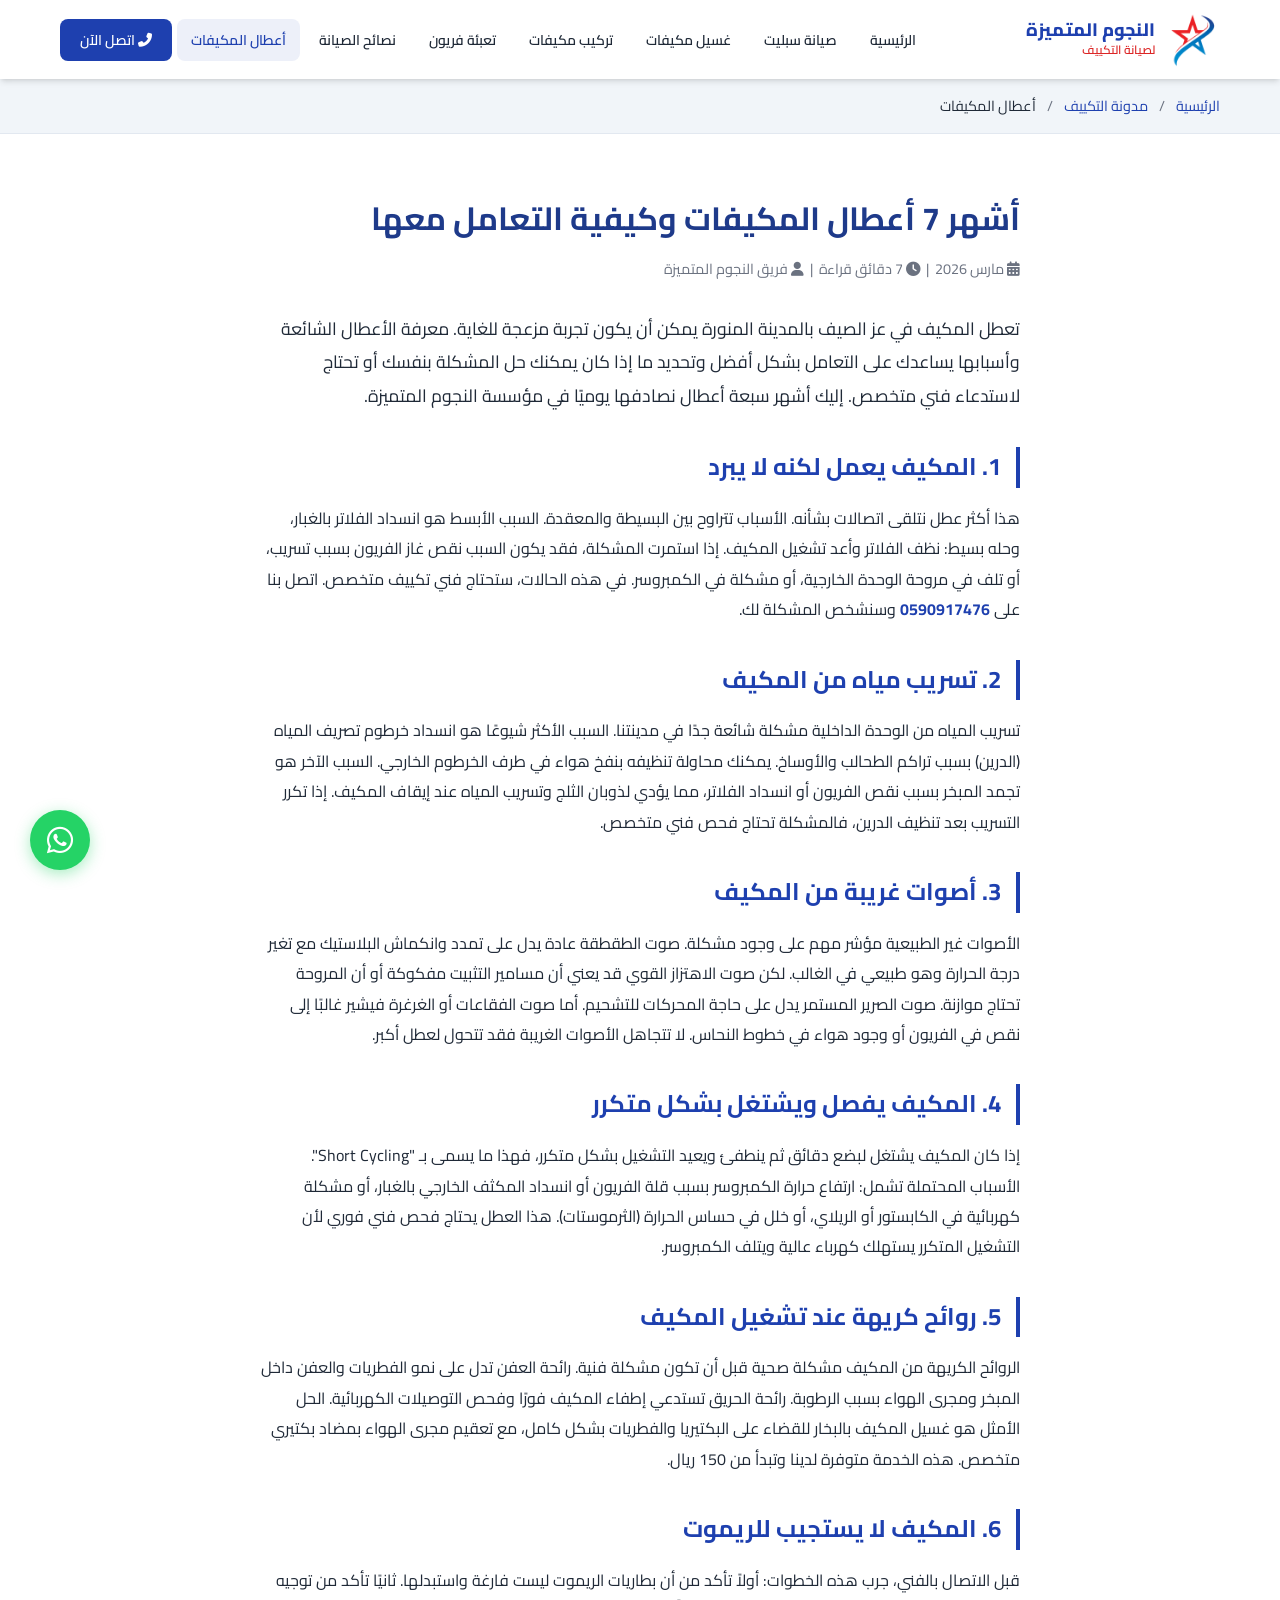
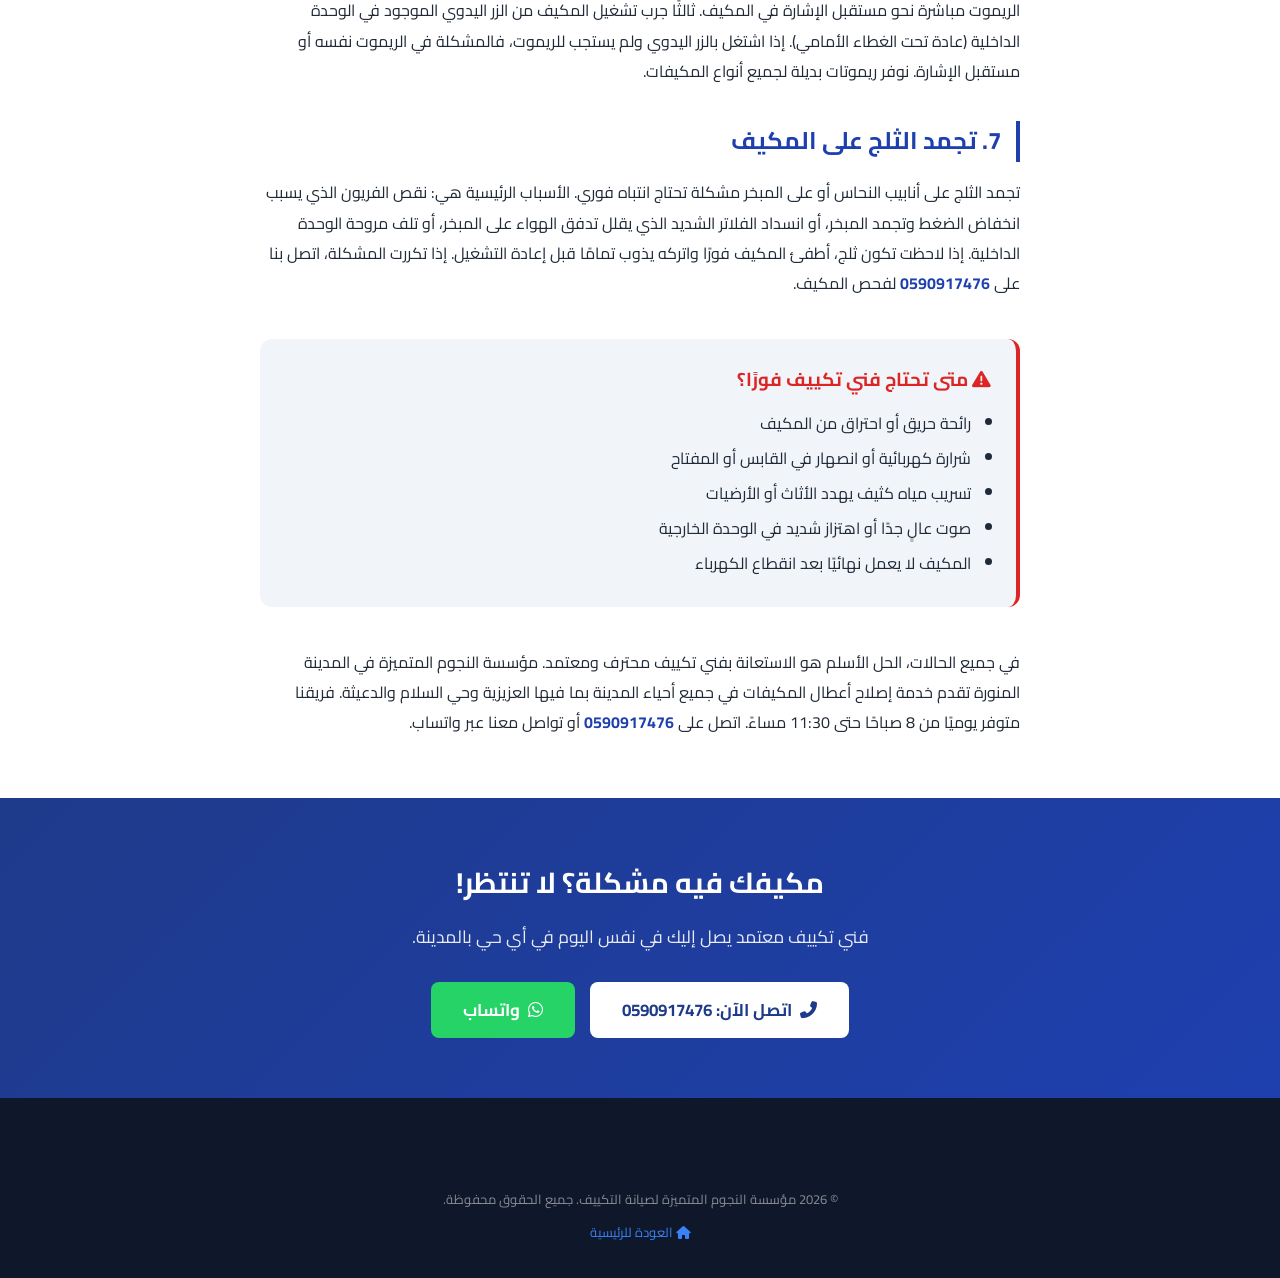
==== commit 9473f87e: "Add full navigation menu to all 6 service pages All service pages now have a complete nav bar with l" ====
--- a/اعطال-المكيفات/index.html
+++ b/اعطال-المكيفات/index.html
@@ -7,7 +7,7 @@
 
     <!-- Primary SEO Meta Tags -->
     <title>أشهر 7 أعطال المكيفات وحلولها | المدينة المنورة</title>
-    <meta name="description" content="تعرف على أشهر 7 أعطال مكيفات وكيفية التعامل معها. دليل شامل من خبراء النجوم المتميزة في المدينة المنورة. اتصل: +966590917476">
+    <meta name="description" content="المكيف لا يبرد؟ يسرّب مياه؟ صوته عالي؟ تعرّف على أشهر 7 أعطال مكيفات سبليت وشباك وحلولها — تغيير كمبروسر، كشف تسرب فريون، إصلاح لوحة التحكم. فني متخصص بالمدينة المنورة: 0590917476">
     <meta name="keywords" content="أعطال المكيفات, مشاكل المكيف, المكيف لا يبرد, تسريب مياه المكيف, صوت المكيف عالي, المكيف يفصل ويشتغل, إصلاح مكيفات المدينة المنورة, تغيير كمبروسر, عطل لوحة المكيف, المكيف لا يعمل, رائحة كريهة من المكيف, المكيف يسرب فريون, تبريد المكيف ضعيف">
     <meta name="author" content="مؤسسة النجوم المتميزة لصيانة التكييف">
     <meta name="robots" content="index, follow, max-image-preview:large, max-snippet:-1, max-video-preview:-1">
@@ -103,7 +103,7 @@
 </head>
 <body>
     <!-- Simple Header -->
-    <header class="main-header" style="position: relative;">
+    <header class="main-header" id="header">
         <div class="container">
             <nav class="navbar">
                 <a href="../" class="logo">
@@ -113,9 +113,19 @@
                         <span class="logo-subtitle">لصيانة التكييف</span>
                     </div>
                 </a>
-                <a href="tel:+966590917476" class="btn btn-primary" style="font-size: 0.95rem;">
-                    <i class="fas fa-phone-alt"></i> 0590917476
-                </a>
+                <button class="menu-toggle" aria-label="القائمة" id="menuToggle">
+                    <span></span><span></span><span></span>
+                </button>
+                <ul class="nav-links" id="navLinks">
+                    <li><a href="../">الرئيسية</a></li>
+                    <li><a href="../صيانة-مكيفات-سبليت/">صيانة سبليت</a></li>
+                    <li><a href="../غسيل-مكيفات/">غسيل مكيفات</a></li>
+                    <li><a href="../تركيب-مكيفات/">تركيب مكيفات</a></li>
+                    <li><a href="../تعبئة-فريون/">تعبئة فريون</a></li>
+                    <li><a href="../نصائح-صيانة-مكيفات/">نصائح الصيانة</a></li>
+                    <li><a href="../اعطال-المكيفات/" class="active">أعطال المكيفات</a></li>
+                    <li><a href="tel:+966590917476" class="nav-cta"><i class="fas fa-phone-alt"></i> اتصل الآن</a></li>
+                </ul>
             </nav>
         </div>
     </header>
@@ -231,5 +241,21 @@
     <a href="https://wa.me/966590917476?text=السلام عليكم، عندي مشكلة في المكيف" class="whatsapp-float" target="_blank" aria-label="تواصل معنا عبر واتساب">
         <i class="fab fa-whatsapp"></i>
     </a>
+    <script>
+    const menuToggle = document.getElementById('menuToggle');
+    const navLinks = document.getElementById('navLinks');
+    if (menuToggle && navLinks) {
+        menuToggle.addEventListener('click', () => {
+            navLinks.classList.toggle('active');
+            menuToggle.classList.toggle('active');
+        });
+        navLinks.querySelectorAll('a').forEach(link => {
+            link.addEventListener('click', () => {
+                navLinks.classList.remove('active');
+                menuToggle.classList.remove('active');
+            });
+        });
+    }
+    </script>
 </body>
 </html>
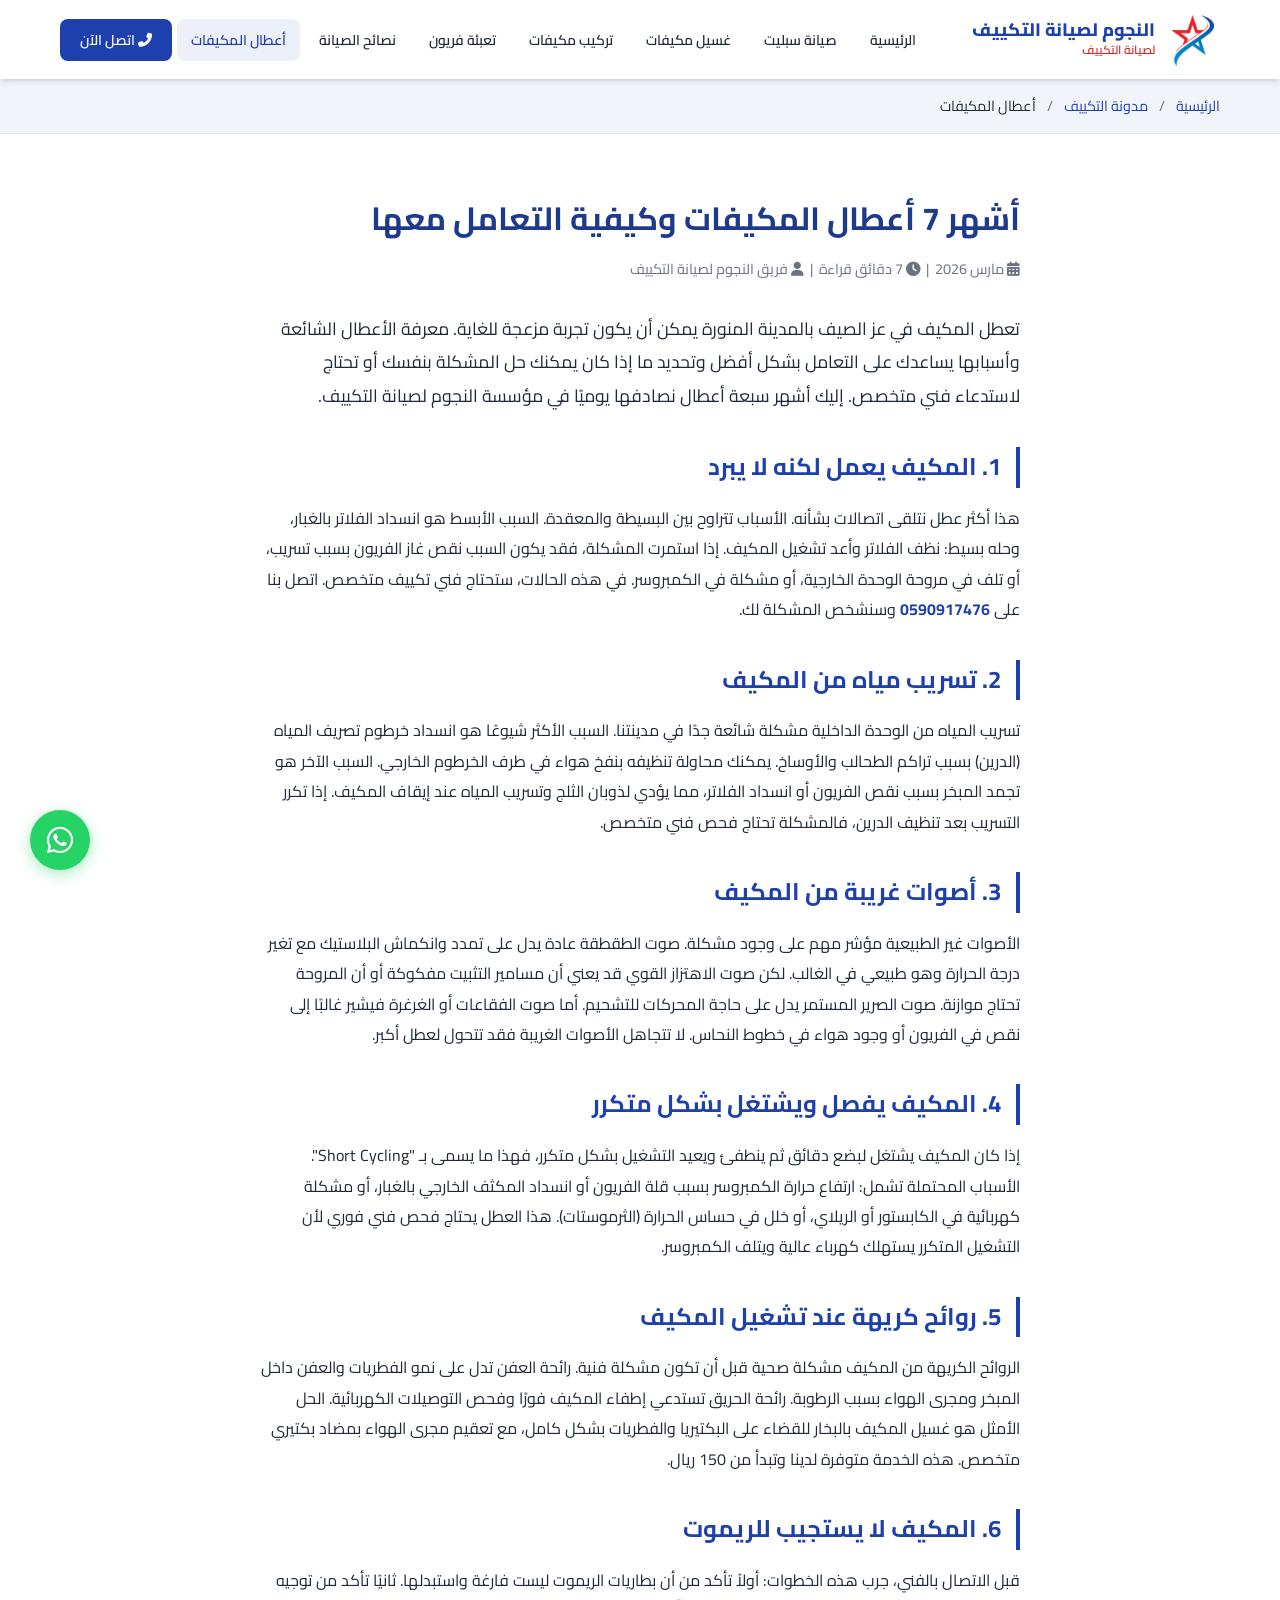
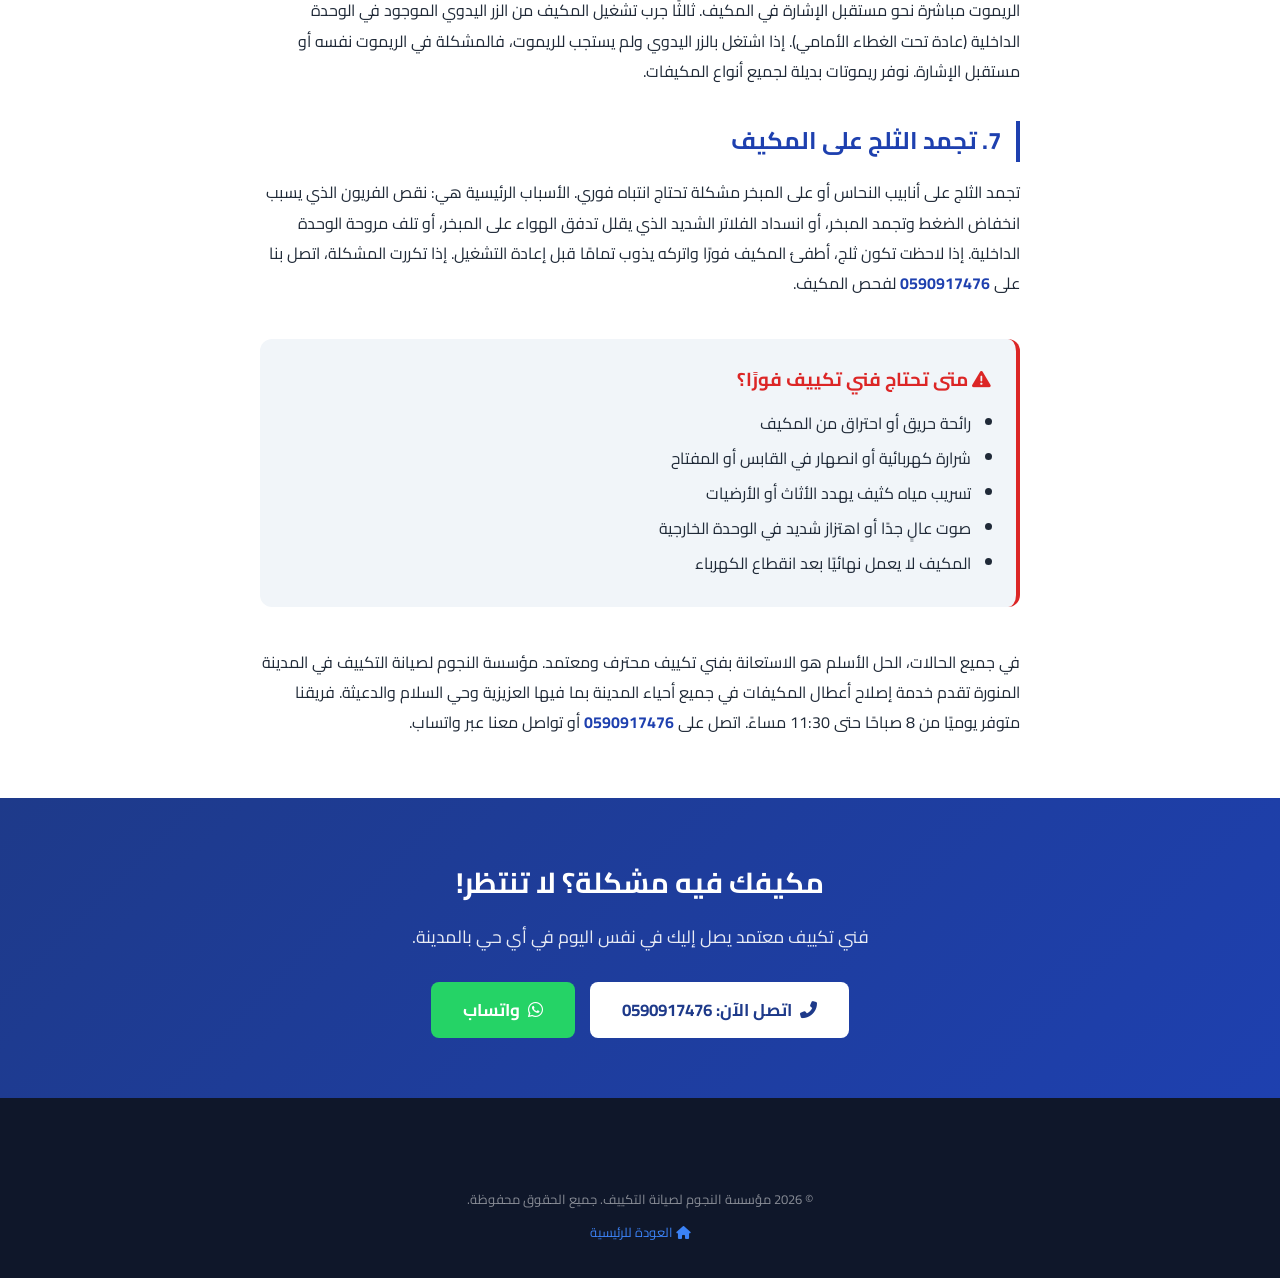
==== commit e606916a: "Rebrand: النجوم المتميزة → النجوم لصيانة التكييف across all pages - Update business name from مؤسسة " ====
--- a/اعطال-المكيفات/index.html
+++ b/اعطال-المكيفات/index.html
@@ -9,7 +9,7 @@
     <title>أشهر 7 أعطال المكيفات وحلولها | المدينة المنورة</title>
     <meta name="description" content="المكيف لا يبرد؟ يسرّب مياه؟ صوته عالي؟ تعرّف على أشهر 7 أعطال مكيفات سبليت وشباك وحلولها — تغيير كمبروسر، كشف تسرب فريون، إصلاح لوحة التحكم. فني متخصص بالمدينة المنورة: 0590917476">
     <meta name="keywords" content="أعطال المكيفات, مشاكل المكيف, المكيف لا يبرد, تسريب مياه المكيف, صوت المكيف عالي, المكيف يفصل ويشتغل, إصلاح مكيفات المدينة المنورة, تغيير كمبروسر, عطل لوحة المكيف, المكيف لا يعمل, رائحة كريهة من المكيف, المكيف يسرب فريون, تبريد المكيف ضعيف">
-    <meta name="author" content="مؤسسة النجوم المتميزة لصيانة التكييف">
+    <meta name="author" content="مؤسسة النجوم لصيانة التكييف">
     <meta name="robots" content="index, follow, max-image-preview:large, max-snippet:-1, max-video-preview:-1">
     <link rel="canonical" href="https://www.njoomac.org/اعطال-المكيفات/">
 
@@ -21,11 +21,11 @@
     <meta property="og:image" content="https://www.njoomac.org/images/og-image.jpg">
     <meta property="og:image:width" content="1200">
     <meta property="og:image:height" content="630">
-    <meta property="og:image:alt" content="أعطال المكيفات وحلولها - النجوم المتميزة المدينة المنورة">
+    <meta property="og:image:alt" content="أعطال المكيفات وحلولها - النجوم لصيانة التكييف المدينة المنورة">
     <meta property="og:locale" content="ar_SA">
-    <meta property="og:site_name" content="مؤسسة النجوم المتميزة لصيانة التكييف">
+    <meta property="og:site_name" content="مؤسسة النجوم لصيانة التكييف">
     <meta property="article:published_time" content="2026-03-15T08:00:00+03:00">
-    <meta property="article:author" content="مؤسسة النجوم المتميزة">
+    <meta property="article:author" content="مؤسسة النجوم لصيانة التكييف">
 
     <!-- Twitter Card -->
     <meta name="twitter:card" content="summary_large_image">
@@ -66,12 +66,12 @@
         "description": "دليل شامل يوضح أشهر أعطال المكيفات وأسبابها وكيفية التعامل معها ومتى تحتاج لاستدعاء فني متخصص",
         "author": {
             "@type": "Organization",
-            "name": "مؤسسة النجوم المتميزة لصيانة التكييف",
+            "name": "مؤسسة النجوم لصيانة التكييف",
             "url": "https://www.njoomac.org/"
         },
         "publisher": {
             "@type": "Organization",
-            "name": "مؤسسة النجوم المتميزة لصيانة التكييف",
+            "name": "مؤسسة النجوم لصيانة التكييف",
             "logo": {
                 "@type": "ImageObject",
                 "url": "https://www.njoomac.org/images/logo.png"
@@ -107,9 +107,9 @@
         <div class="container">
             <nav class="navbar">
                 <a href="../" class="logo">
-                    <img src="../images/logo.png" alt="مؤسسة النجوم المتميزة لصيانة التكييف" width="60" height="60" loading="lazy">
+                    <img src="../images/logo.png" alt="مؤسسة النجوم لصيانة التكييف" width="60" height="60" loading="lazy">
                     <div class="logo-text">
-                        <span class="logo-title">النجوم المتميزة</span>
+                        <span class="logo-title">النجوم لصيانة التكييف</span>
                         <span class="logo-subtitle">لصيانة التكييف</span>
                     </div>
                 </a>
@@ -151,11 +151,11 @@
             <p style="color: var(--text-light); font-size: 0.9rem; margin-bottom: 30px;">
                 <i class="fas fa-calendar-alt"></i> مارس 2026 &nbsp;|&nbsp;
                 <i class="fas fa-clock"></i> 7 دقائق قراءة &nbsp;|&nbsp;
-                <i class="fas fa-user"></i> فريق النجوم المتميزة
+                <i class="fas fa-user"></i> فريق النجوم لصيانة التكييف
             </p>
 
             <p style="font-size: 1.1rem; line-height: 1.9; color: var(--text); margin-bottom: 30px;">
-                تعطل المكيف في عز الصيف بالمدينة المنورة يمكن أن يكون تجربة مزعجة للغاية. معرفة الأعطال الشائعة وأسبابها يساعدك على التعامل بشكل أفضل وتحديد ما إذا كان يمكنك حل المشكلة بنفسك أو تحتاج لاستدعاء فني متخصص. إليك أشهر سبعة أعطال نصادفها يوميًا في مؤسسة النجوم المتميزة.
+                تعطل المكيف في عز الصيف بالمدينة المنورة يمكن أن يكون تجربة مزعجة للغاية. معرفة الأعطال الشائعة وأسبابها يساعدك على التعامل بشكل أفضل وتحديد ما إذا كان يمكنك حل المشكلة بنفسك أو تحتاج لاستدعاء فني متخصص. إليك أشهر سبعة أعطال نصادفها يوميًا في مؤسسة النجوم لصيانة التكييف.
             </p>
 
             <h2 style="font-size: 1.5rem; color: var(--primary); margin: 35px 0 15px; border-right: 4px solid var(--primary); padding-right: 15px;">1. المكيف يعمل لكنه لا يبرد</h2>
@@ -205,7 +205,7 @@
             </div>
 
             <p style="line-height: 1.9;">
-                في جميع الحالات، الحل الأسلم هو الاستعانة بفني تكييف محترف ومعتمد. مؤسسة النجوم المتميزة في المدينة المنورة تقدم خدمة إصلاح أعطال المكيفات في جميع أحياء المدينة بما فيها العزيزية وحي السلام والدعيثة. فريقنا متوفر يوميًا من 8 صباحًا حتى 11:30 مساءً. اتصل على <a href="tel:+966590917476" style="color: var(--primary); font-weight: 700; text-decoration: none;">0590917476</a> أو تواصل معنا عبر واتساب.
+                في جميع الحالات، الحل الأسلم هو الاستعانة بفني تكييف محترف ومعتمد. مؤسسة النجوم لصيانة التكييف في المدينة المنورة تقدم خدمة إصلاح أعطال المكيفات في جميع أحياء المدينة بما فيها العزيزية وحي السلام والدعيثة. فريقنا متوفر يوميًا من 8 صباحًا حتى 11:30 مساءً. اتصل على <a href="tel:+966590917476" style="color: var(--primary); font-weight: 700; text-decoration: none;">0590917476</a> أو تواصل معنا عبر واتساب.
             </p>
         </div>
     </article>
@@ -230,7 +230,7 @@
     <footer class="footer">
         <div class="container">
             <div class="footer-bottom" style="padding: 30px 0;">
-                <p>&copy; <script>document.write(new Date().getFullYear())</script> مؤسسة النجوم المتميزة لصيانة التكييف. جميع الحقوق محفوظة.</p>
+                <p>&copy; <script>document.write(new Date().getFullYear())</script> مؤسسة النجوم لصيانة التكييف. جميع الحقوق محفوظة.</p>
                 <p style="margin-top: 10px;"><a href="../" style="color: var(--primary-light); text-decoration: none;"><i class="fas fa-home"></i> العودة للرئيسية</a></p>
             </div>
         </div>
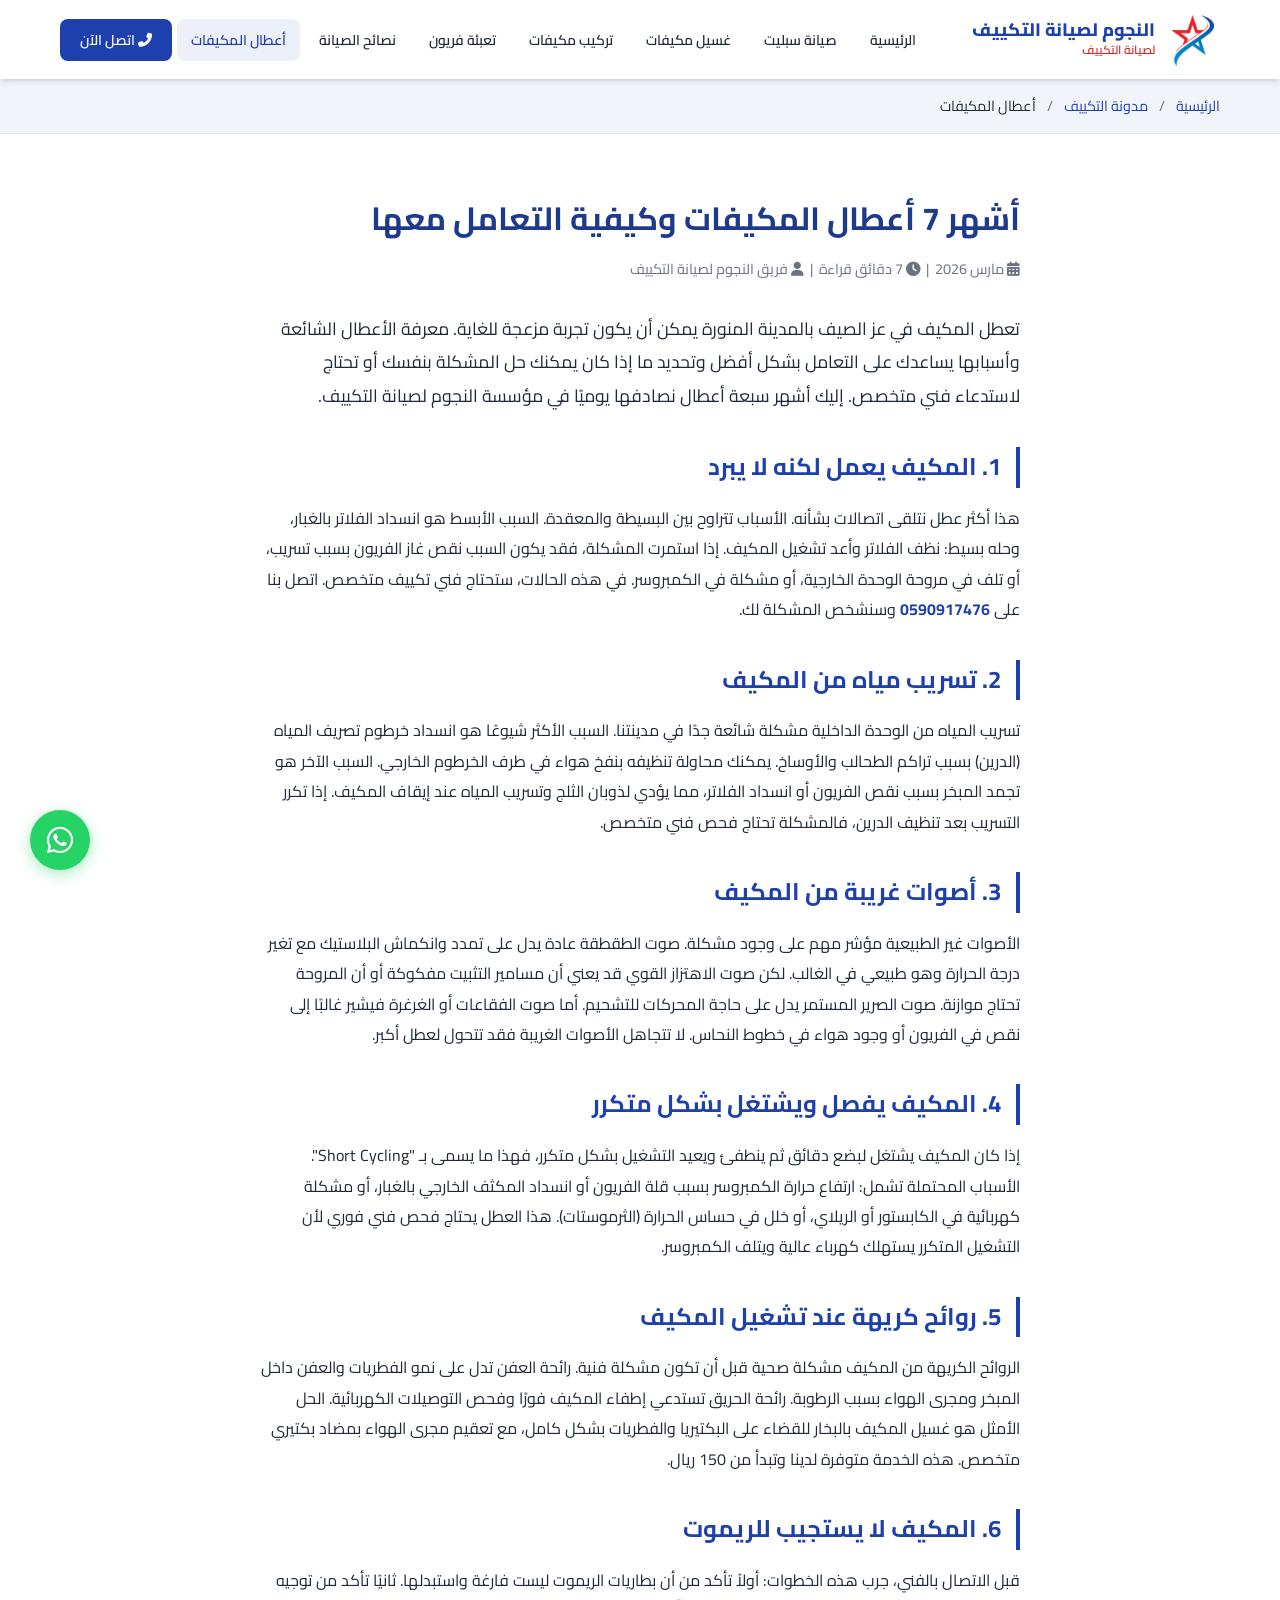
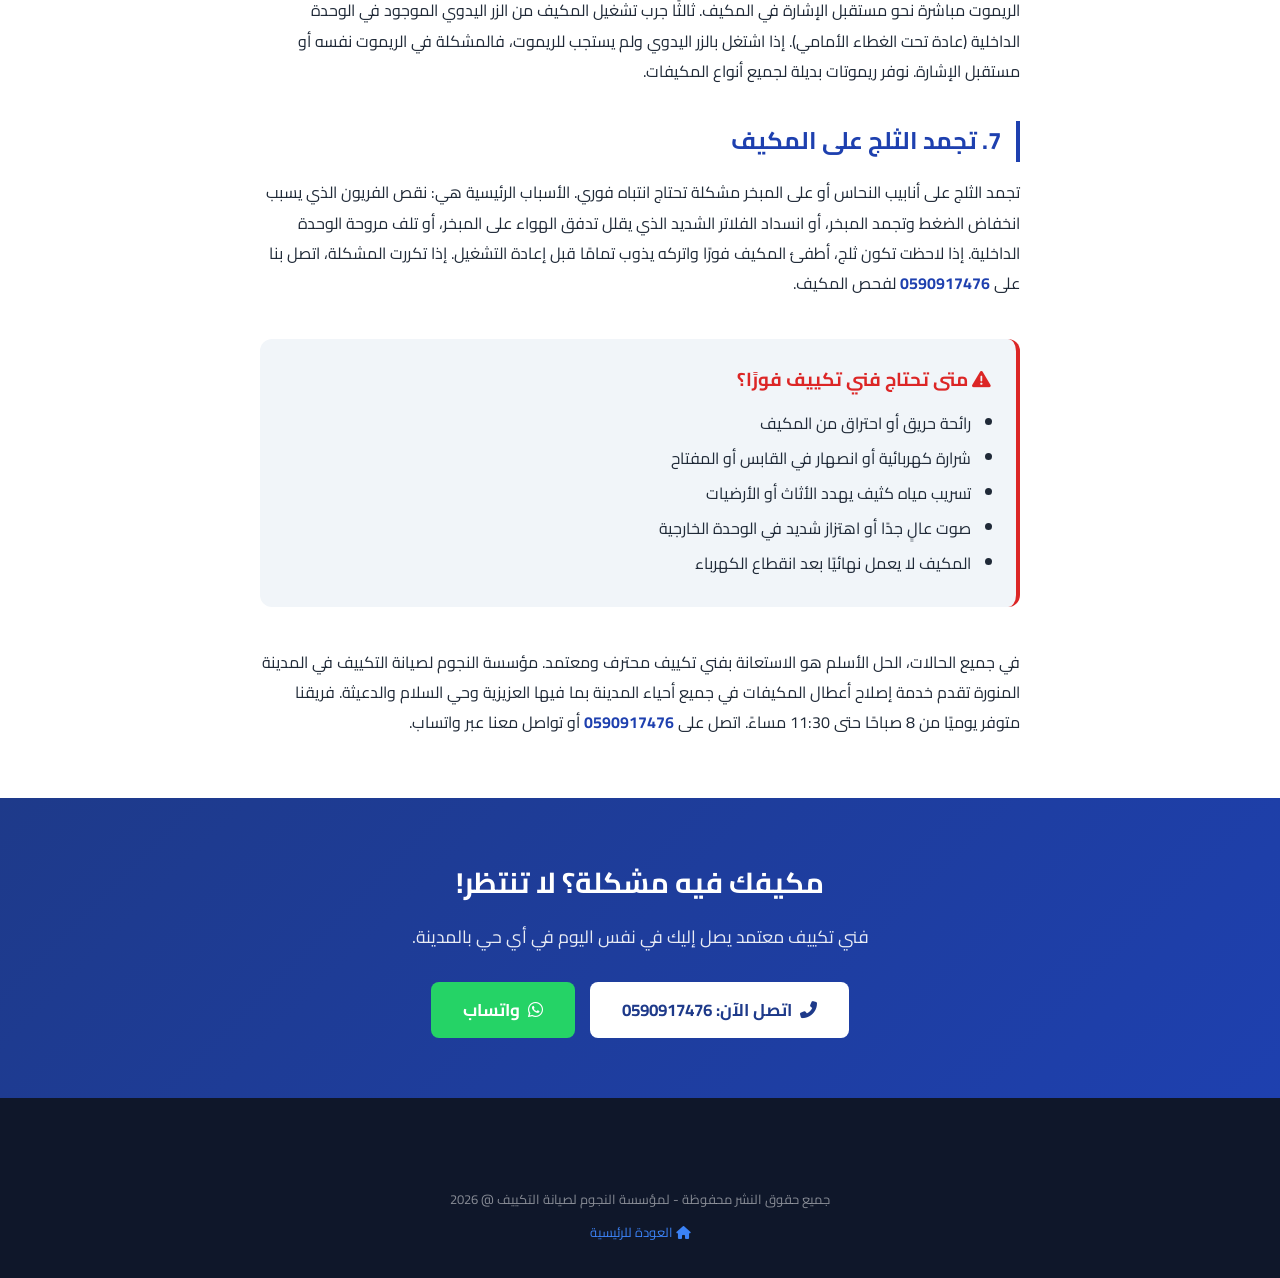
==== commit 2c1b4a98: "Update footer copyright text across all pages Co-Authored-By: Claude Opus 4.6 <noreply@anthropic.com" ====
--- a/اعطال-المكيفات/index.html
+++ b/اعطال-المكيفات/index.html
@@ -66,12 +66,12 @@
         "description": "دليل شامل يوضح أشهر أعطال المكيفات وأسبابها وكيفية التعامل معها ومتى تحتاج لاستدعاء فني متخصص",
         "author": {
             "@type": "Organization",
-            "name": "مؤسسة النجوم لصيانة التكييف",
+            "name": "مؤسسة النجوم",
             "url": "https://www.njoomac.org/"
         },
         "publisher": {
             "@type": "Organization",
-            "name": "مؤسسة النجوم لصيانة التكييف",
+            "name": "مؤسسة النجوم",
             "logo": {
                 "@type": "ImageObject",
                 "url": "https://www.njoomac.org/images/logo.png"
@@ -230,7 +230,7 @@
     <footer class="footer">
         <div class="container">
             <div class="footer-bottom" style="padding: 30px 0;">
-                <p>&copy; <script>document.write(new Date().getFullYear())</script> مؤسسة النجوم لصيانة التكييف. جميع الحقوق محفوظة.</p>
+                <p>جميع حقوق النشر محفوظة - لمؤسسة النجوم لصيانة التكييف @ <script>document.write(new Date().getFullYear())</script></p>
                 <p style="margin-top: 10px;"><a href="../" style="color: var(--primary-light); text-decoration: none;"><i class="fas fa-home"></i> العودة للرئيسية</a></p>
             </div>
         </div>
